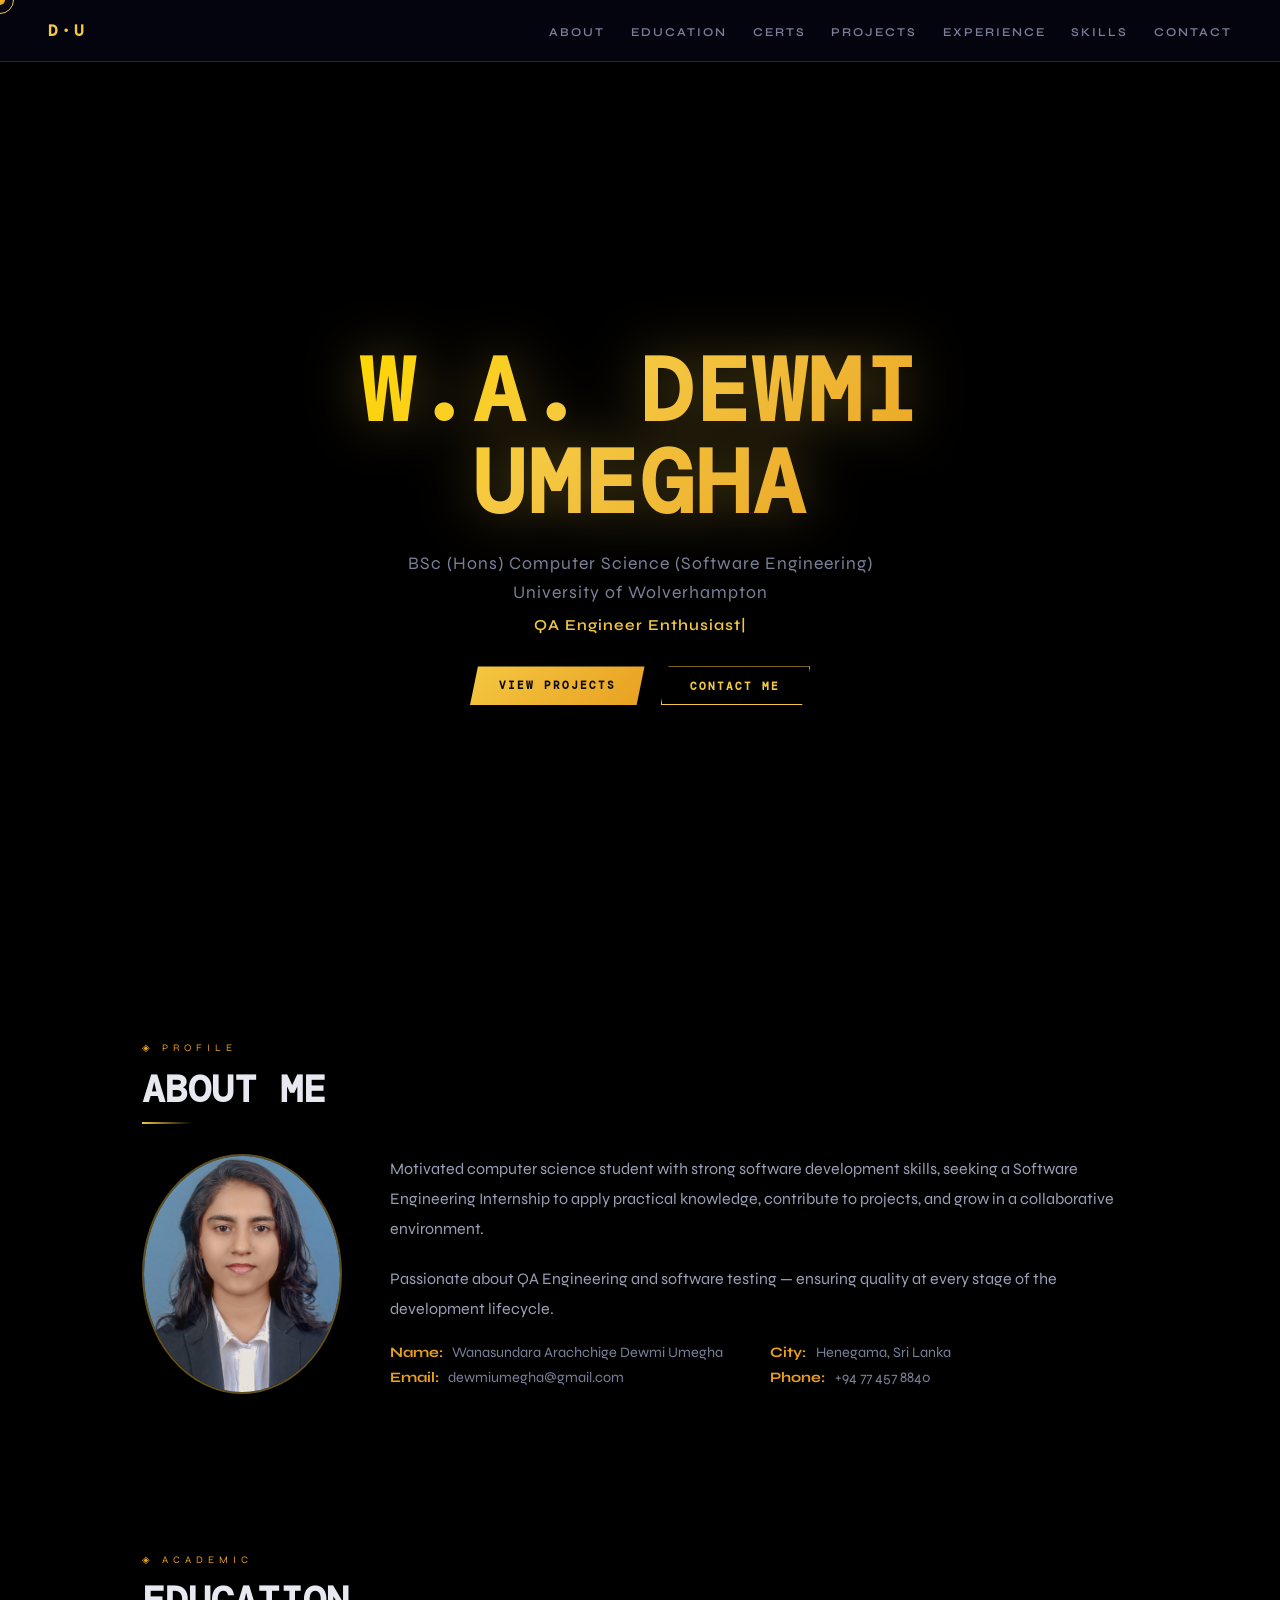
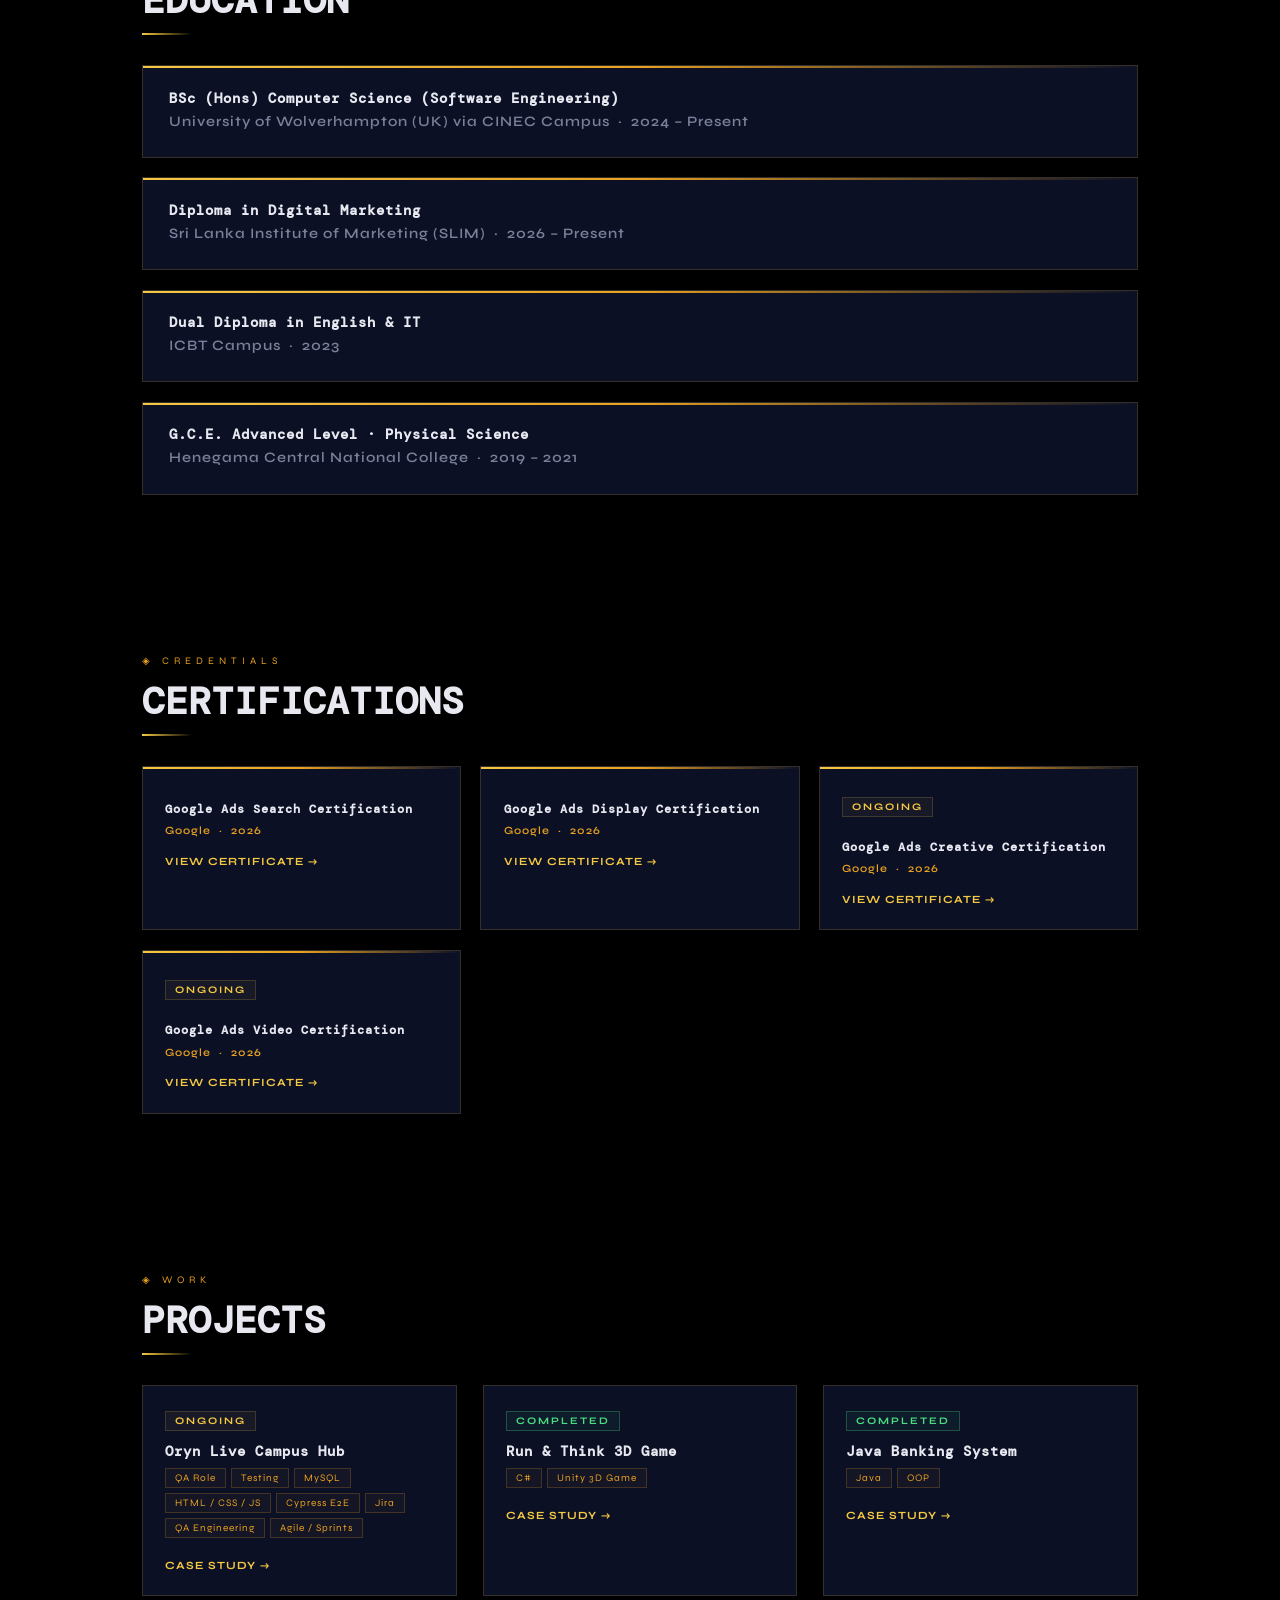
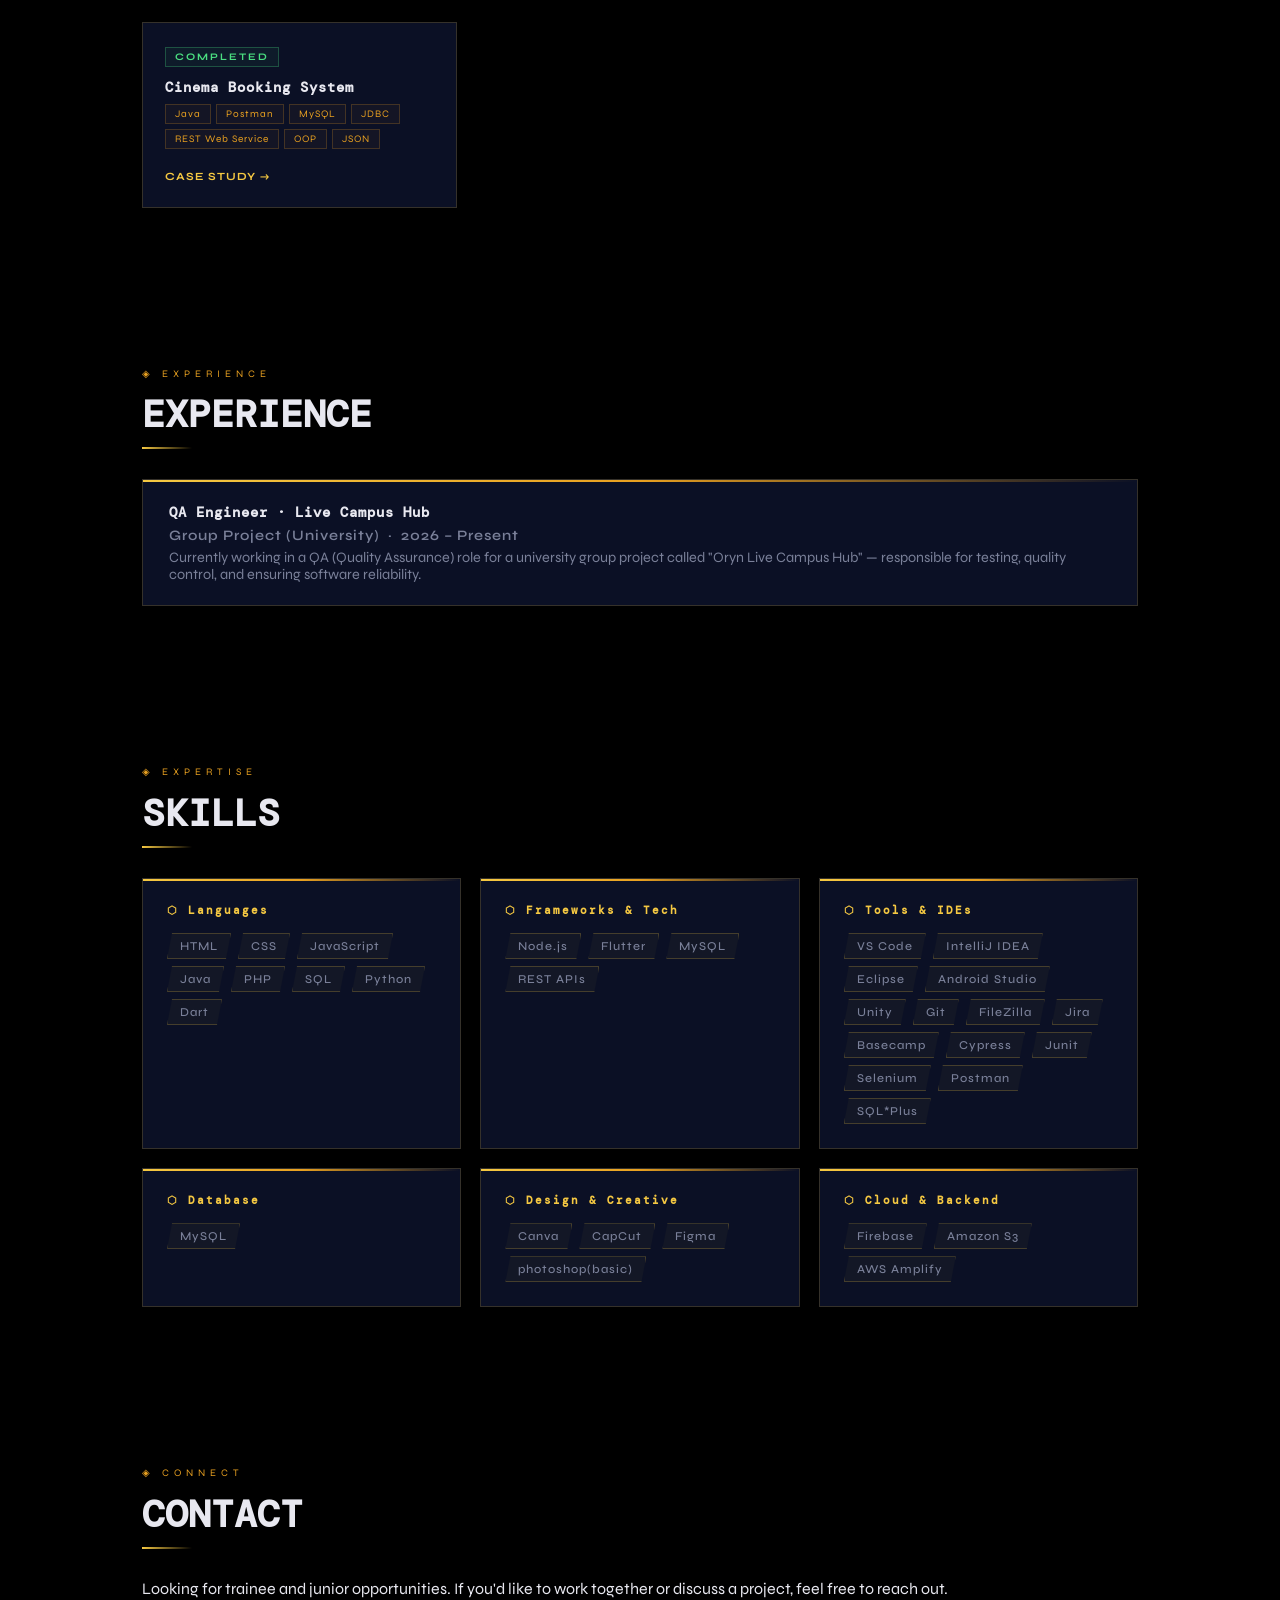
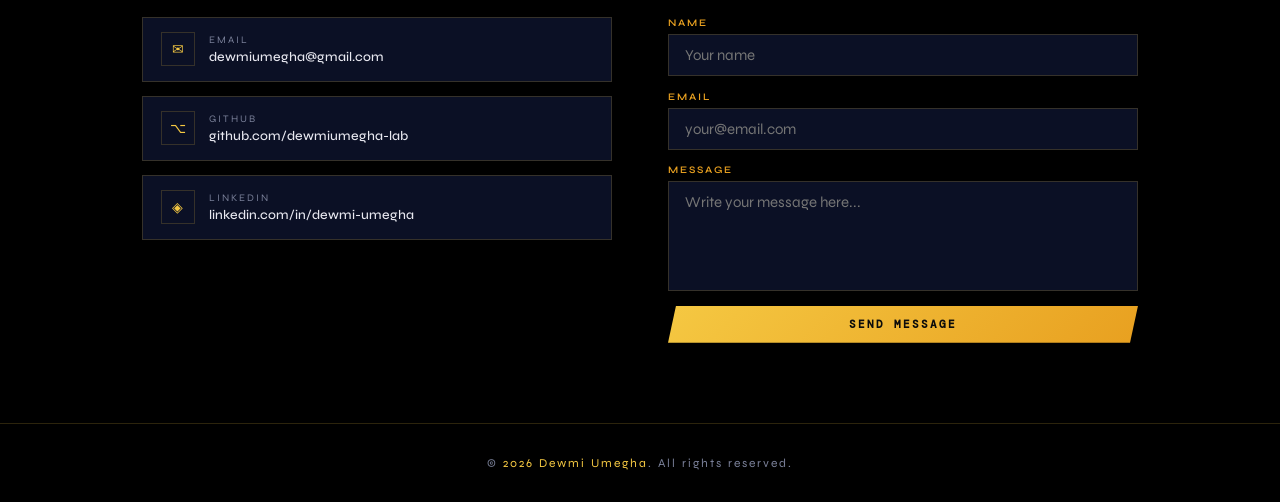
==== index.html @ 47714821 "Add files via upload" ====
<!DOCTYPE html>
<html lang="en">
<head>
  <link rel="icon" type="image/png" href="assets/favicon.ico">
  <meta charset="UTF-8">
  <meta name="viewport" content="width=device-width, initial-scale=1.0">
  <title>Dewmi Umegha | Portfolio</title>
  <meta name="description" content="Portfolio of W.A.Dewmi Umegha – Software Engineering Student & QA Enthusiast.">
  <link rel="preconnect" href="https://fonts.googleapis.com">
  <link rel="preconnect" href="https://fonts.gstatic.com" crossorigin>
  <link href="https://fonts.googleapis.com/css2?family=DM+Mono:ital,wght@0,300;0,400;0,500;1,300&family=Syne:wght@400;600;700;800&display=swap" rel="stylesheet">
  <style>
    *{margin:0;padding:0;box-sizing:border-box;}
    :root{
      --gold:#f5c842;--gold2:#e8a020;--gold3:#ffd700;
      --deep:#04050f;--space:#080c1a;--card:#0b1025;
      --border:rgba(245,200,66,0.18);--glow:rgba(245,200,66,0.35);
      --text:#e8e8f0;--muted:#7a8099;
    }
    html{scroll-behavior:smooth;}
    body{background:#000;color:var(--text);font-family:'Syne',sans-serif;font-size:16px;overflow-x:hidden;cursor:none;}

    /* CURSOR */
    #cursor{position:fixed;width:10px;height:10px;background:linear-gradient(135deg,var(--gold),var(--gold2));border-radius:50%;pointer-events:none;z-index:9999;transform:translate(-50%,-50%);box-shadow:0 0 12px rgba(200,200,198,0.25);transition:width .2s,height .2s;}
    #cursor-trail{position:fixed;width:28px;height:28px;border:1px solid var(--gold);border-radius:50%;pointer-events:none;z-index:9998;transform:translate(-50%,-50%);transition:left .15s ease,top .15s ease;}
    a:hover~#cursor,button:hover~#cursor{width:20px;height:20px;}

    /* STARS */
    #stars{display:none;}

    /* GRID BG */
    .grid-bg{display:none;}

    /* SCANLINES */
    .scanline{display:none;}

    /* NAV */
    nav{position:sticky;top:0;z-index:100;display:flex;align-items:center;justify-content:space-between;padding:0 3rem;height:62px;background:rgba(4,5,15,0.9);backdrop-filter:blur(16px);border-bottom:1px solid var(--border);}
    .nav-logo{font-family:'DM Mono',monospace;font-size:16px;font-weight:900;color:var(--gold);letter-spacing:3px;text-decoration:none;;}
    .nav-links{display:flex;gap:1.6rem;list-style:none;}
    .nav-links a{font-size:12px;letter-spacing:2px;text-transform:uppercase;color:var(--muted);text-decoration:none;transition:color .2s;font-weight:600;position:relative;}
    .nav-links a::after{content:'';position:absolute;bottom:-4px;left:0;width:100%;height:1px;background:linear-gradient(135deg,var(--gold),var(--gold2));transform:scaleX(0);transform-origin:left;transition:transform .25s;}
    .nav-links a:hover,.nav-links a.active{color:var(--gold);}
    .nav-links a:hover::after,.nav-links a.active::after{transform:scaleX(1);}
    .menu-toggle{display:none;background:transparent;border:1px solid var(--border);color:var(--muted);padding:.4rem .7rem;font-family:'Syne',sans-serif;font-size:13px;letter-spacing:1px;cursor:none;}

    /* SECTIONS */
    section{position:relative;z-index:1;}
    .section-inner{max-width:1060px;margin:0 auto;padding:5rem 2rem;}
    .section-tag{font-size:10px;letter-spacing:5px;text-transform:uppercase;color:var(--gold2);margin-bottom:.6rem;display:block;}
    .section-title{font-family:'DM Mono',monospace;font-size:clamp(1.6rem,3.5vw,2.4rem);font-weight:700;color:var(--text);margin-bottom:2.5rem;position:relative;display:inline-block;}
    .section-title::after{content:'';position:absolute;bottom:-10px;left:0;width:50px;height:2px;background:linear-gradient(90deg,var(--gold),transparent);}

    /* HERO */
    #hero{min-height:100vh;display:flex;align-items:center;justify-content:center;flex-direction:column;text-align:center;padding:90px 2rem 4rem;}
    .hero-icons{position:absolute;inset:0;overflow:hidden;pointer-events:none;}
    .hicon{position:absolute;display:flex;align-items:center;justify-content:center;border-radius:50%;font-size:1.5rem;animation:iconFloat linear infinite;opacity:0;border:1px solid rgba(245,200,66,0.25);background:rgba(245,200,66,0.06);box-shadow:0 0 18px rgba(245,200,66,0.1);backdrop-filter:blur(2px);}
    .hicon span{display:block;line-height:1;}
    @keyframes iconFloat{0%{opacity:0;transform:translateY(0) scale(1);}10%{opacity:1;}85%{opacity:1;}100%{opacity:0;transform:translateY(-100vh) scale(0.8);}}
    .hero-eyebrow{font-size:11px;letter-spacing:6px;text-transform:uppercase;color:var(--gold2);margin-bottom:1.2rem;opacity:0;animation:fadeUp .8s .3s forwards;}
    .hero-name{font-family:'DM Mono',monospace;font-size:clamp(2.4rem,7vw,5.5rem);font-weight:900;line-height:1.05;letter-spacing:3px;background:linear-gradient(135deg,var(--gold3) 0%,var(--gold) 40%,var(--gold2) 100%);-webkit-background-clip:text;-webkit-text-fill-color:transparent;background-clip:text;filter:drop-shadow(0 0 28px rgba(245,200,66,0.35));opacity:0;animation:fadeUp .8s .5s forwards;}
    .hero-sub{font-size:clamp(.9rem,2vw,1.1rem);color:var(--muted);letter-spacing:1px;margin:1.2rem 0 .5rem;font-weight:400;line-height:1.7;max-width:560px;opacity:0;animation:fadeUp .8s .7s forwards;}
    .hero-interest{font-size:.95rem;color:var(--gold);letter-spacing:1px;font-weight:600;opacity:0;animation:fadeUp .8s .85s forwards;margin-bottom:2rem;}
    .hero-btns{display:flex;gap:1rem;justify-content:center;flex-wrap:wrap;opacity:0;animation:fadeUp .8s 1s forwards;}
    @keyframes fadeUp{from{opacity:0;transform:translateY(28px);}to{opacity:1;transform:translateY(0);}}

    /* BUTTONS */
    .btn-gold{padding:.72rem 1.8rem;background:linear-gradient(135deg,var(--gold),var(--gold2));color:#0c0c0b;font-family:'DM Mono',monospace;font-size:11px;font-weight:700;letter-spacing:2px;text-transform:uppercase;text-decoration:none;border:none;cursor:none;clip-path:polygon(8px 0%,100% 0%,calc(100% - 8px) 100%,0% 100%);transition:filter .2s,transform .2s;display:inline-block;}
    .btn-gold:hover{filter:brightness(1.2);transform:translateY(-2px);}
    .btn-outline{padding:.72rem 1.8rem;background:transparent;color:var(--gold);font-family:'DM Mono',monospace;font-size:11px;font-weight:700;letter-spacing:2px;text-transform:uppercase;text-decoration:none;border:1px solid var(--gold);cursor:none;clip-path:polygon(8px 0%,100% 0%,calc(100% - 8px) 100%,0% 100%);transition:background .2s,transform .2s;display:inline-block;}
    .btn-outline:hover{background:rgba(245,200,66,0.08);transform:translateY(-2px);}

    /* ABOUT */
    #about{background:#000;}
    .about-grid{display:grid;grid-template-columns:200px 1fr;gap:3rem;align-items:start;}
    .about-photo-wrap{width:200px;height:240px;border-radius:50% / 50%;overflow:hidden;border:2px solid rgba(245,200,66,0.4);position:relative;}
    .about-photo-wrap::before{content:'';position:absolute;inset:0;background:linear-gradient(135deg,rgba(245,200,66,0.1),transparent);z-index:1;}
    .about-photo{width:100%;height:100%;object-fit:cover;filter:sepia(10%) brightness(0.9);}
    .about-text p{font-size:1rem;color:#9aa0b8;line-height:1.9;margin-bottom:1.2rem;}
    .about-details{display:grid;grid-template-columns:1fr 1fr;gap:.5rem .8rem;margin-top:1rem;}
    .about-detail-item{font-size:.9rem;color:var(--muted);}
    .about-detail-item strong{color:var(--gold2);margin-right:.4rem;}

    /* EDUCATION */
    #education{background:#000;}
    .timeline{display:flex;flex-direction:column;gap:1.2rem;}
    .tl-card{background:var(--card);border:1px solid var(--border);padding:1.4rem 1.6rem;position:relative;overflow:hidden;transition:border-color .3s,transform .3s;}
    .tl-card::before{content:'';position:absolute;top:0;left:0;right:0;height:2px;background:linear-gradient(90deg,var(--gold),var(--gold2),transparent);}
    .tl-card:hover{border-color:rgba(245,200,66,0.4);transform:translateX(6px);}
    .tl-card h3{font-family:'DM Mono',monospace;font-size:14px;font-weight:700;color:var(--text);letter-spacing:1px;margin-bottom:.4rem;}
    .tl-meta{font-size:12px;letter-spacing:1px;color:var(--gold2);font-weight:600;margin-bottom:.3rem;}
    .tl-card p{font-size:.9rem;color:var(--muted);}

    /* CERTIFICATIONS */
    #certifications{background:#000;}
    .certs-grid{display:grid;grid-template-columns:repeat(auto-fit,minmax(260px,1fr));gap:1.2rem;}
    .cert-card{background:var(--card);border:1px solid var(--border);padding:1.4rem;position:relative;overflow:hidden;transition:border-color .3s,transform .3s;}
    .cert-card::before{content:'';position:absolute;top:0;left:0;right:0;height:2px;background:linear-gradient(90deg,var(--gold),var(--gold2),transparent);}
    .cert-card:hover{border-color:rgba(245,200,66,0.4);transform:translateY(-4px);}
    .cert-badge{font-size:22px;margin-bottom:.7rem;}
    .cert-card h3{font-family:'DM Mono',monospace;font-size:12px;font-weight:700;color:var(--text);letter-spacing:1px;margin-bottom:.4rem;line-height:1.4;}
    .cert-meta{font-size:11px;letter-spacing:1px;color:var(--gold2);font-weight:600;margin-bottom:.8rem;}
    .cert-link{font-size:11px;letter-spacing:1px;text-transform:uppercase;color:var(--gold);text-decoration:none;font-weight:700;transition:color .2s;}
    .cert-link:hover{color:var(--gold3);}
    .cert-link::after{content:' →';}

    /* EXPERIENCE */
    #experience{background:#000;}

    /* SKILLS */
    #skills{background:#000;}
    .skills-grid{display:grid;grid-template-columns:repeat(auto-fit,minmax(280px,1fr));gap:1.2rem;}
    .skill-cat{background:var(--card);border:1px solid var(--border);padding:1.5rem;position:relative;overflow:hidden;transition:border-color .3s,transform .3s;}
    .skill-cat::before{content:'';position:absolute;top:0;left:0;right:0;height:2px;background:linear-gradient(90deg,var(--gold),var(--gold2),transparent);}
    .skill-cat:hover{border-color:rgba(245,200,66,0.4);transform:translateY(-4px);}
    .skill-cat-title{font-family:'DM Mono',monospace;font-size:11px;font-weight:700;color:var(--gold);letter-spacing:2px;margin-bottom:1rem;}
    .skill-tags{display:flex;flex-wrap:wrap;gap:7px;}
    .skill-tag{padding:5px 12px;font-size:12px;letter-spacing:1px;font-weight:500;border:1px solid rgba(245,200,66,0.22);color:var(--muted);background:rgba(245,200,66,0.03);transition:all .2s;clip-path:polygon(5px 0%,100% 0%,calc(100% - 5px) 100%,0% 100%);}
    .skill-tag:hover{color:var(--gold);border-color:rgba(245,200,66,0.55);background:rgba(245,200,66,0.07);}

    /* PROJECTS */
    #projects{background:#000;}
    .projects-grid{display:grid;grid-template-columns:repeat(auto-fit,minmax(300px,1fr));gap:1.6rem;}
    .proj-card{background:var(--card);border:1px solid var(--border);overflow:hidden;position:relative;transition:transform .3s,border-color .3s,box-shadow .3s;transform-style:preserve-3d;}
    .proj-card:hover{transform:translateY(-8px) rotateX(1.5deg);border-color:rgba(200,200,198,0.35);box-shadow:0 20px 50px rgba(245,200,66,0.09);}
    .proj-body{padding:1.4rem;}
    .proj-status{font-size:10px;letter-spacing:2px;text-transform:uppercase;padding:3px 9px;margin-bottom:.7rem;display:inline-block;font-weight:700;}
    .status-done{color:#4ade80;border:1px solid rgba(74,222,128,0.28);background:rgba(74,222,128,0.05);}
    .status-wip{color:var(--gold);border:1px solid var(--border);background:rgba(245,200,66,0.05);}
    .proj-title{font-family:'DM Mono',monospace;font-size:14px;font-weight:700;color:var(--text);margin-bottom:.5rem;letter-spacing:1px;}
    .proj-tech{display:flex;flex-wrap:wrap;gap:5px;margin-bottom:1rem;}
    .tech-pill{font-size:10px;padding:3px 9px;color:var(--gold2);border:1px solid rgba(232,160,32,0.22);background:rgba(232,160,32,0.04);letter-spacing:1px;}
    .proj-link{font-size:11px;letter-spacing:1px;text-transform:uppercase;color:var(--gold);text-decoration:none;font-weight:700;transition:color .2s;display:inline-flex;align-items:center;gap:4px;}
    .proj-link:hover{color:var(--gold3);}
    .proj-link::after{content:'→';transition:transform .2s;}
    .proj-link:hover::after{transform:translateX(4px);}

    /* CONTACT */
    #contact{background:#000;}
    .contact-grid{display:grid;grid-template-columns:1fr 1fr;gap:3.5rem;align-items:start;}
    .contact-text p{font-size:1rem;color:#9aa0b8;line-height:1.9;margin-bottom:1.5rem;}
    .contact-items{display:flex;flex-direction:column;gap:.9rem;}
    .contact-item{display:flex;align-items:center;gap:.9rem;padding:.9rem 1.1rem;background:var(--card);border:1px solid var(--border);text-decoration:none;transition:border-color .2s,transform .2s;}
    .contact-item:hover{border-color:rgba(245,200,66,0.4);transform:translateX(5px);}
    .c-icon{width:34px;height:34px;border:1px solid var(--border);display:flex;align-items:center;justify-content:center;font-size:14px;flex-shrink:0;color:var(--gold);}
    .c-label{font-size:10px;letter-spacing:2px;color:var(--muted);text-transform:uppercase;display:block;}
    .c-val{font-size:13px;color:var(--text);font-weight:500;}
    .contact-form{display:flex;flex-direction:column;gap:.9rem;}
    .form-group{display:flex;flex-direction:column;gap:5px;}
    .form-group label{font-size:10px;letter-spacing:2px;color:var(--gold2);text-transform:uppercase;font-weight:600;}
    .form-group input,.form-group textarea{background:var(--card);border:1px solid var(--border);color:var(--text);padding:.7rem 1rem;font-family:'Syne',sans-serif;font-size:15px;outline:none;transition:border-color .2s;resize:none;}
    .form-group input:focus,.form-group textarea:focus{border-color:rgba(200,200,198,0.4);}
    .form-group textarea{height:110px;}

    /* FOOTER */
    footer{text-align:center;padding:2rem;border-top:1px solid var(--border);font-size:12px;letter-spacing:2px;color:var(--muted);position:relative;z-index:1;}
    footer span{color:var(--gold);}

    /* REVEAL */
    .reveal{opacity:0;transform:translateY(36px);transition:opacity .7s,transform .7s;}
    .reveal.visible{opacity:1;transform:translateY(0);}

    /* TYPING CURSOR */
    #typed::after{content:'|';animation:blink .8s infinite;}
    @keyframes blink{0%,100%{opacity:1;}50%{opacity:0;}}

    @media(max-width:780px){
      nav{padding:0 1.2rem;}
      .menu-toggle{display:inline-block;}
      .nav-links{position:absolute;top:63px;right:4%;flex-direction:column;background:#000;border:1px solid var(--border);padding:.75rem;min-width:160px;display:none;}
      .nav-links.open{display:flex;}
      .about-grid{grid-template-columns:1fr;justify-items:center;}
      .contact-grid{grid-template-columns:1fr;}
      .hicon{display:none;}
    }
  </style>
</head>
<body>

<div id="cursor"></div>
<div id="cursor-trail"></div>
<canvas id="stars"></canvas>
<div class="grid-bg"></div>
<div class="scanline"></div>

<!-- NAV -->
<nav>
  <a class="nav-logo" href="#hero">D·U</a>
  <button class="menu-toggle" aria-label="Toggle menu" aria-expanded="false">Menu</button>
  <ul class="nav-links">
    <li><a href="#about">About</a></li>
    <li><a href="#education">Education</a></li>
    <li><a href="#certifications">Certs</a></li>
    <li><a href="#projects">Projects</a></li>
    <li><a href="#experience">Experience</a></li>
    <li><a href="#skills">Skills</a></li>
    
    <li><a href="#contact">Contact</a></li>
  </ul>
</nav>

<!-- HERO -->
<section id="hero">
  <div class="hero-icons" id="heroIcons"></div>
 
  <h1 class="hero-name">W.A. DEWMI<br>UMEGHA</h1>
  <p class="hero-sub">BSc (Hons) Computer Science (Software Engineering)<br>University of Wolverhampton </p>
  <p class="hero-interest" id="typed"></p>
  <div class="hero-btns">
    <a class="btn-gold" href="#projects">View Projects</a>
    <a class="btn-outline" href="#contact">Contact Me</a>
  </div>
</section>

<!-- ABOUT -->
<section id="about">
  <div class="section-inner">
    <span class="section-tag reveal">◈ profile</span>
    <h2 class="section-title reveal">ABOUT ME</h2>
    <div class="about-grid reveal">
      <div class="about-photo-wrap">
        <img class="about-photo" src="assets/dewmi.jpeg" alt="Dewmi Umegha">
      </div>
      <div class="about-text">
        <p>Motivated computer science student with strong software development skills, seeking a Software Engineering Internship to apply practical knowledge, contribute to projects, and grow in a collaborative environment.</p>
        <p>Passionate about QA Engineering and software testing — ensuring quality at every stage of the development lifecycle.</p>
        <div class="about-details">
          <div class="about-detail-item"><strong>Name:</strong> Wanasundara Arachchige Dewmi Umegha</div>
          <div class="about-detail-item"><strong>City:</strong> Henegama, Sri Lanka</div>
          <div class="about-detail-item"><strong>Email:</strong> dewmiumegha@gmail.com</div>
          <div class="about-detail-item"><strong>Phone:</strong> +94 77 457 8840</div>
        </div>
      </div>
    </div>
  </div>
</section>

<!-- EDUCATION -->
<section id="education">
  <div class="section-inner">
    <span class="section-tag reveal">◈ academic</span>
    <h2 class="section-title reveal">EDUCATION</h2>
    <div class="timeline">
      <div class="tl-card reveal">
        <h3>BSc (Hons) Computer Science (Software Engineering)</h3>
        <p class="tl-meta">University of Wolverhampton (UK) via CINEC Campus &nbsp;·&nbsp; 2024 – Present</p>
      </div>
      <div class="tl-card reveal">
        <h3>Diploma in Digital Marketing</h3>
        <p class="tl-meta">Sri Lanka Institute of Marketing (SLIM) &nbsp;·&nbsp; 2026 – Present</p>
      </div>
      <div class="tl-card reveal">
        <h3>Dual Diploma in English &amp; IT</h3>
        <p class="tl-meta">ICBT Campus &nbsp;·&nbsp; 2023</p>
      </div>
      <div class="tl-card reveal">
        <h3>G.C.E. Advanced Level · Physical Science</h3>
        <p class="tl-meta">Henegama Central National College &nbsp;·&nbsp; 2019 – 2021</p>
      </div>
    </div>
  </div>
</section>

<!-- CERTIFICATIONS -->
<section id="certifications">
  <div class="section-inner">
    <span class="section-tag reveal">◈ credentials</span>
    <h2 class="section-title reveal">CERTIFICATIONS</h2>
    <div class="certs-grid">
      <div class="cert-card reveal">
        <div class="cert-badge"></div>
        <h3>Google Ads Search Certification</h3>
        <p class="cert-meta">Google &nbsp;·&nbsp; 2026</p>
        <a class="cert-link" href="https://skillshop.credential.net/9dc2ffd4-1524-49e2-ab10-fae3f35a2852#acc.sB6IPTRr" target="_blank" rel="noreferrer">View Certificate</a>
      </div>
      <div class="cert-card reveal">
        <div class="cert-badge"></div>
        <h3>Google Ads Display Certification</h3>
        <p class="cert-meta">Google &nbsp;·&nbsp; 2026</p>
        <a class="cert-link" href="https://skillshop.credential.net/b81d23b8-70da-427e-9dd9-3c6eaebac599#acc.8Pb2wel4" target="_blank" rel="noreferrer">View Certificate</a>
      </div>
      <div class="cert-card reveal">
        <div class="cert-badge"><span class="proj-status status-wip">Ongoing</span></div>
        <h3>Google Ads Creative Certification</h3>
        <p class="cert-meta">Google &nbsp;·&nbsp; 2026</p>
        <a class="cert-link" href="https://skillshop.credential.net/b81d23b8-70da-427e-9dd9-3c6eaebac599#acc.8Pb2wel4" target="_blank" rel="noreferrer">View Certificate</a>
      </div>
      <div class="cert-card reveal">
        <div class="cert-badge"><span class="proj-status status-wip">Ongoing</span></div>
        <h3>Google Ads Video Certification</h3>
        <p class="cert-meta">Google &nbsp;·&nbsp; 2026</p>
        <a class="cert-link" href="https://skillshop.credential.net/b81d23b8-70da-427e-9dd9-3c6eaebac599#acc.8Pb2wel4" target="_blank" rel="noreferrer">View Certificate</a>
      </div>
    </div>
  </div>
</section>

<!-- PROJECTS -->
<section id="projects">
  <div class="section-inner">
    <span class="section-tag reveal">◈ work</span>
    <h2 class="section-title reveal">PROJECTS</h2>
    <div class="projects-grid">

      <div class="proj-card reveal">
        <div class="proj-body">
          <span class="proj-status status-wip">Ongoing</span>
          <h3 class="proj-title">Oryn Live Campus Hub</h3>
          <div class="proj-tech">
            <span class="tech-pill">QA Role</span>
            <span class="tech-pill">Testing</span>
            <span class="tech-pill">MySQL</span>       
            <span class="tech-pill">HTML / CSS / JS</span>        
            <span class="tech-pill">Cypress E2E</span>        
            <span class="tech-pill">Jira</span>        
            <span class="tech-pill">QA Engineering</span>        
            <span class="tech-pill">Agile / Sprints</span></div>
          <a href="Oryn.html" class="proj-link">Case Study</a>
        </div>
      </div>

      <div class="proj-card reveal">
        <div class="proj-body">
          <span class="proj-status status-done">Completed</span>
          <h3 class="proj-title">Run &amp; Think 3D Game</h3>
          <div class="proj-tech">
            <span class="tech-pill">C#</span>           
            <span class="tech-pill">Unity 3D Game</span>                       
          </div>
          <a href="project-run-and-think.html" class="proj-link">Case Study</a>
        </div>
      </div>

      <div class="proj-card reveal">
        <div class="proj-body">
          <span class="proj-status status-done">Completed</span>
          <h3 class="proj-title">Java Banking System</h3>
          <div class="proj-tech"><span class="tech-pill">Java</span><span class="tech-pill">OOP</span></div>
          <a href="bankingsystem.html" class="proj-link">Case Study</a>
        </div>
      </div>

      <div class="proj-card reveal">
        <div class="proj-body">
          <span class="proj-status status-done">Completed</span>
          <h3 class="proj-title">Cinema Booking System</h3>
          <div class="proj-tech">
            <span class="tech-pill">Java</span>
            <span class="tech-pill">Postman</span>
            
        <span class="tech-pill">MySQL</span>
        <span class="tech-pill">JDBC</span>
        <span class="tech-pill">REST Web Service</span>
        <span class="tech-pill">OOP</span>
        <span class="tech-pill">JSON</span>
        
          </div>
          <a href="cinema.html" class="proj-link">Case Study</a>
        </div>
      </div>

     

      

      

    </div>
  </div>
</section>

<!-- EXPERIENCE -->
<section id="experience">
  <div class="section-inner">
    <span class="section-tag reveal">◈ experience</span>
    <h2 class="section-title reveal">EXPERIENCE</h2>
    <div class="timeline">
      <div class="tl-card reveal">
        <h3>QA Engineer · Live Campus Hub</h3>
        <p class="tl-meta">Group Project (University) &nbsp;·&nbsp; 2026 – Present</p>
        <p>Currently working in a QA (Quality Assurance) role for a university group project called "Oryn Live Campus Hub" — responsible for testing, quality control, and ensuring software reliability.</p>
      </div>
    </div>
  </div>
</section>

<!-- SKILLS -->
<section id="skills">
  <div class="section-inner">
    <span class="section-tag reveal">◈ expertise</span>
    <h2 class="section-title reveal">SKILLS</h2>
    <div class="skills-grid">
      <div class="skill-cat reveal">
        <p class="skill-cat-title">⬡ Languages</p>
        <div class="skill-tags">
          <span class="skill-tag">HTML</span><span class="skill-tag">CSS</span><span class="skill-tag">JavaScript</span><span class="skill-tag">Java</span><span class="skill-tag">PHP</span><span class="skill-tag">SQL</span><span class="skill-tag">Python</span><span class="skill-tag">Dart</span>
        </div>
      </div>
      <div class="skill-cat reveal">
        <p class="skill-cat-title">⬡ Frameworks &amp; Tech</p>
        <div class="skill-tags">
          <span class="skill-tag">Node.js</span><span class="skill-tag">Flutter</span><span class="skill-tag">MySQL</span><span class="skill-tag">REST APIs</span>
        </div>
      </div>
      <div class="skill-cat reveal">
        <p class="skill-cat-title">⬡ Tools &amp; IDEs</p>
        <div class="skill-tags">
          <span class="skill-tag">VS Code</span><span class="skill-tag">IntelliJ IDEA</span><span class="skill-tag">Eclipse</span><span class="skill-tag">Android Studio</span><span class="skill-tag">Unity</span><span class="skill-tag">Git</span><span class="skill-tag">FileZilla</span><span class="skill-tag">Jira</span><span class="skill-tag">Basecamp</span><span class="skill-tag">Cypress</span><span class="skill-tag">Junit</span><span class="skill-tag">Selenium</span><span class="skill-tag">Postman</span><span class="skill-tag">SQL*Plus</span>
        </div>
      </div>
      <div class="skill-cat reveal">
        <p class="skill-cat-title">⬡ Database</p>
        <div class="skill-tags">
          <span class="skill-tag">MySQL</span>
        </div>
      </div>
      <div class="skill-cat reveal">
        <p class="skill-cat-title">⬡ Design &amp; Creative</p>
        <div class="skill-tags">
          <span class="skill-tag">Canva</span><span class="skill-tag">CapCut</span><span class="skill-tag">Figma</span><span class="skill-tag">photoshop(basic)</span>
        </div>
      </div>
      <div class="skill-cat reveal">
        <p class="skill-cat-title">⬡ Cloud &amp; Backend</p>
        <div class="skill-tags">
          <span class="skill-tag">Firebase</span><span class="skill-tag">Amazon S3</span><span class="skill-tag">AWS Amplify</span>
        </div>
      </div>
    </div>
  </div>
</section>



<!-- CONTACT -->
<section id="contact">
  <div class="section-inner">
    <span class="section-tag reveal">◈ connect</span>
    <h2 class="section-title reveal">CONTACT</h2>
     <p>Looking for trainee and junior opportunities. If you'd like to work together or discuss a project, feel free to reach out.</p><br>
    <div class="contact-grid">
      <div class="reveal">
        
        <div class="contact-items">
          <a class="contact-item" href="mailto:dewmiumegha@gmail.com">
            <div class="c-icon">✉</div>
            <div><span class="c-label">Email</span><span class="c-val">dewmiumegha@gmail.com</span></div>
          </a>
          <a class="contact-item" href="https://github.com/dewmiumegha-lab" target="_blank" rel="noreferrer">
            <div class="c-icon">⌥</div>
            <div><span class="c-label">GitHub</span><span class="c-val">github.com/dewmiumegha-lab</span></div>
          </a>
          <a class="contact-item" href="https://www.linkedin.com/in/dewmi-umegha-9b260237a/" target="_blank" rel="noreferrer">
            <div class="c-icon">◈</div>
            <div><span class="c-label">LinkedIn</span><span class="c-val">linkedin.com/in/dewmi-umegha</span></div>
          </a>
        </div>
      </div>
      <div class="reveal">
        <form class="contact-form" action="https://formspree.io/f/xlgovpbl" method="POST">
          <div class="form-group">
            <label>Name</label>
            <input type="text" name="name" placeholder="Your name" required>
          </div>
          <div class="form-group">
            <label>Email</label>
            <input type="email" name="email" placeholder="your@email.com" required>
          </div>
          <div class="form-group">
            <label>Message</label>
            <textarea name="message" placeholder="Write your message here..." required></textarea>
          </div>
          <button class="btn-gold" type="submit">Send Message</button>
        </form>
      </div>
    </div>
  </div>
</section>

<footer>
  <p>&copy; <span id="year"></span> <span>Dewmi Umegha</span>. All rights reserved.</p>
</footer>

<script>
// STARS (gold-tinted)
const canvas=document.getElementById('stars'),ctx=canvas.getContext('2d');
let stars=[];
function resize(){canvas.width=innerWidth;canvas.height=innerHeight;}
function initStars(){stars=[];for(let i=0;i<200;i++)stars.push({x:Math.random()*canvas.width,y:Math.random()*canvas.height,r:Math.random()*1.1+.2,a:Math.random(),s:Math.random()*.4+.1,g:Math.random()<.15});}
function drawStars(){ctx.clearRect(0,0,canvas.width,canvas.height);stars.forEach(s=>{ctx.beginPath();ctx.arc(s.x,s.y,s.r,0,Math.PI*2);ctx.fillStyle=s.g?`rgba(245,200,66,${s.a})`:`rgba(200,210,240,${s.a*.5})`;ctx.fill();s.a+=s.s*.008;if(s.a>1||s.a<0)s.s*=-1;});requestAnimationFrame(drawStars);}
resize();initStars();drawStars();
window.addEventListener('resize',()=>{resize();initStars();});

// TECH ICON BUBBLES
(function(){
  const icons=['Java','HTML','CSS','JS','Python','SQL','C#','PHP','Git','Flutter','Unity','Node.js','MySQL','Dart','React','Cypress','Figma','AWS','JUnit'];
  const container=document.getElementById('heroIcons');
  function spawnBubble(){
    const el=document.createElement('div');
    el.className='hicon';
    const sz=38+Math.random()*28;
    const fs=Math.min(sz*.34, 14);el.style.cssText=`width:${sz}px;height:${sz}px;left:${Math.random()*95}%;bottom:-80px;font-size:${fs}px;font-family:'DM Mono',monospace;font-weight:600;letter-spacing:-0.5px;white-space:nowrap;color:rgba(245,200,66,${0.55+Math.random()*.35});animation-duration:${9+Math.random()*10}s;animation-delay:${Math.random()*3}s;`;
    const span=document.createElement('span');
    span.textContent=icons[Math.floor(Math.random()*icons.length)];
    el.appendChild(span);
    container.appendChild(el);
    setTimeout(()=>el.remove(),(14000));
  }
  setInterval(spawnBubble,600);
  for(let i=0;i<12;i++) setTimeout(spawnBubble, i*300);
})();

// CURSOR
const cur=document.getElementById('cursor'),trail=document.getElementById('cursor-trail');
let mx=0,my=0,tx=0,ty=0;
document.addEventListener('mousemove',e=>{mx=e.clientX;my=e.clientY;cur.style.left=mx+'px';cur.style.top=my+'px';});
(function anim(){tx+=(mx-tx)*.12;ty+=(my-ty)*.12;trail.style.left=tx+'px';trail.style.top=ty+'px';requestAnimationFrame(anim);})();

// TYPING
const roles=['QA Engineer Enthusiast','Software Engineering Student'];
let ri=0,ci=0,del=false;
const typed=document.getElementById('typed');
function typeLoop(){
  const w=roles[ri];
  if(!del){typed.textContent=w.slice(0,ci+1);ci++;if(ci===w.length){del=true;setTimeout(typeLoop,1800);return;}}
  else{typed.textContent=w.slice(0,ci-1);ci--;if(ci===0){del=false;ri=(ri+1)%roles.length;}}
  setTimeout(typeLoop,del?55:85);
}typeLoop();

// YEAR
document.getElementById('year').textContent=new Date().getFullYear();

// REVEAL
const obs=new IntersectionObserver(entries=>entries.forEach(e=>{if(e.isIntersecting)e.target.classList.add('visible');}),{threshold:.1});
document.querySelectorAll('.reveal').forEach(el=>obs.observe(el));

// NAV ACTIVE
const secs=document.querySelectorAll('section[id]'),navAs=document.querySelectorAll('.nav-links a');
const secObs=new IntersectionObserver(entries=>entries.forEach(e=>{if(e.isIntersecting){const id=e.target.id;navAs.forEach(a=>a.classList.toggle('active',a.getAttribute('href')==='#'+id));}}),{rootMargin:'-35% 0px -55% 0px',threshold:.01});
secs.forEach(s=>secObs.observe(s));

// MOBILE MENU
const toggle=document.querySelector('.menu-toggle'),nav=document.querySelector('.nav-links');
if(toggle&&nav){toggle.addEventListener('click',()=>{const o=nav.classList.toggle('open');toggle.setAttribute('aria-expanded',String(o));});nav.querySelectorAll('a').forEach(a=>a.addEventListener('click',()=>{nav.classList.remove('open');toggle.setAttribute('aria-expanded','false');}));}

// 3D TILT on project cards
document.querySelectorAll('.proj-card').forEach(card=>{
  card.addEventListener('mousemove',e=>{
    const r=card.getBoundingClientRect();
    const x=(e.clientX-r.left)/r.width-.5,y=(e.clientY-r.top)/r.height-.5;
    card.style.transform=`perspective(600px) rotateY(${x*10}deg) rotateX(${-y*7}deg) translateY(-8px)`;
  });
  card.addEventListener('mouseleave',()=>card.style.transform='');
});
</script>
</body>
</html>
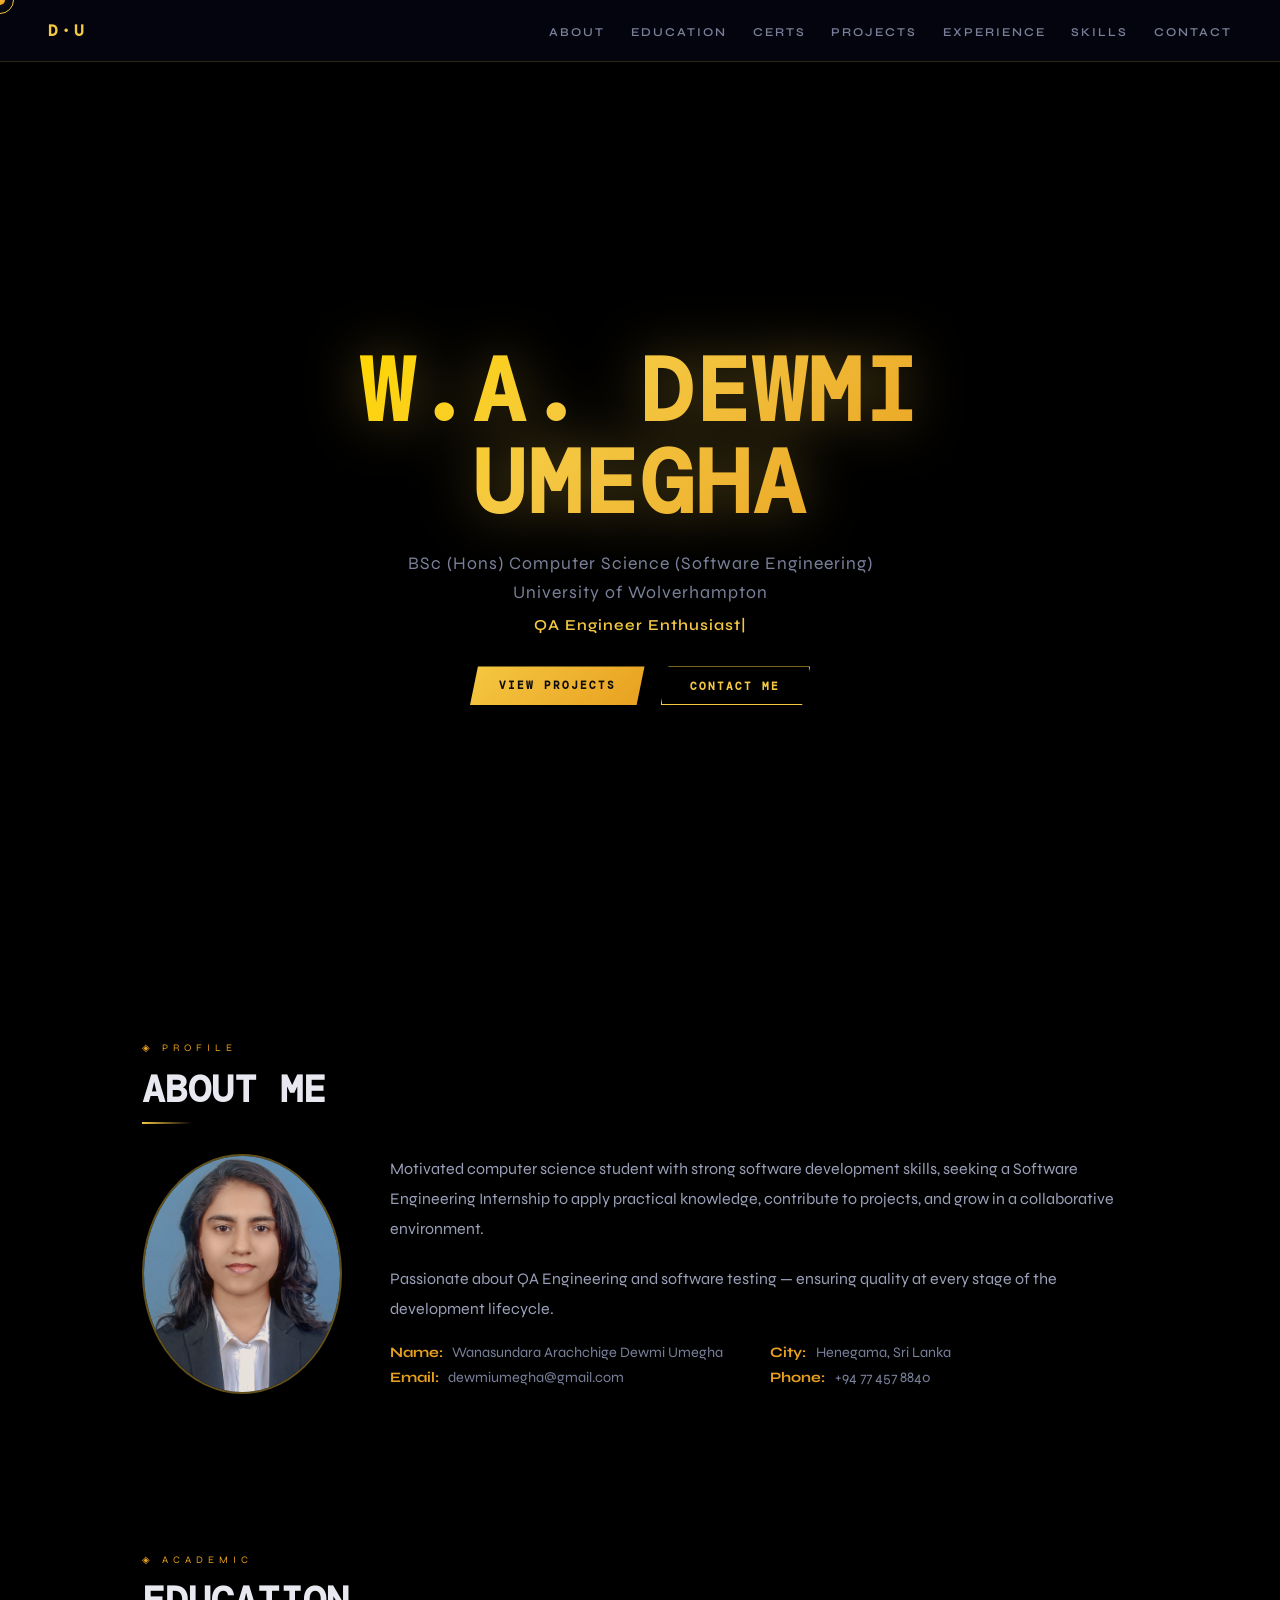
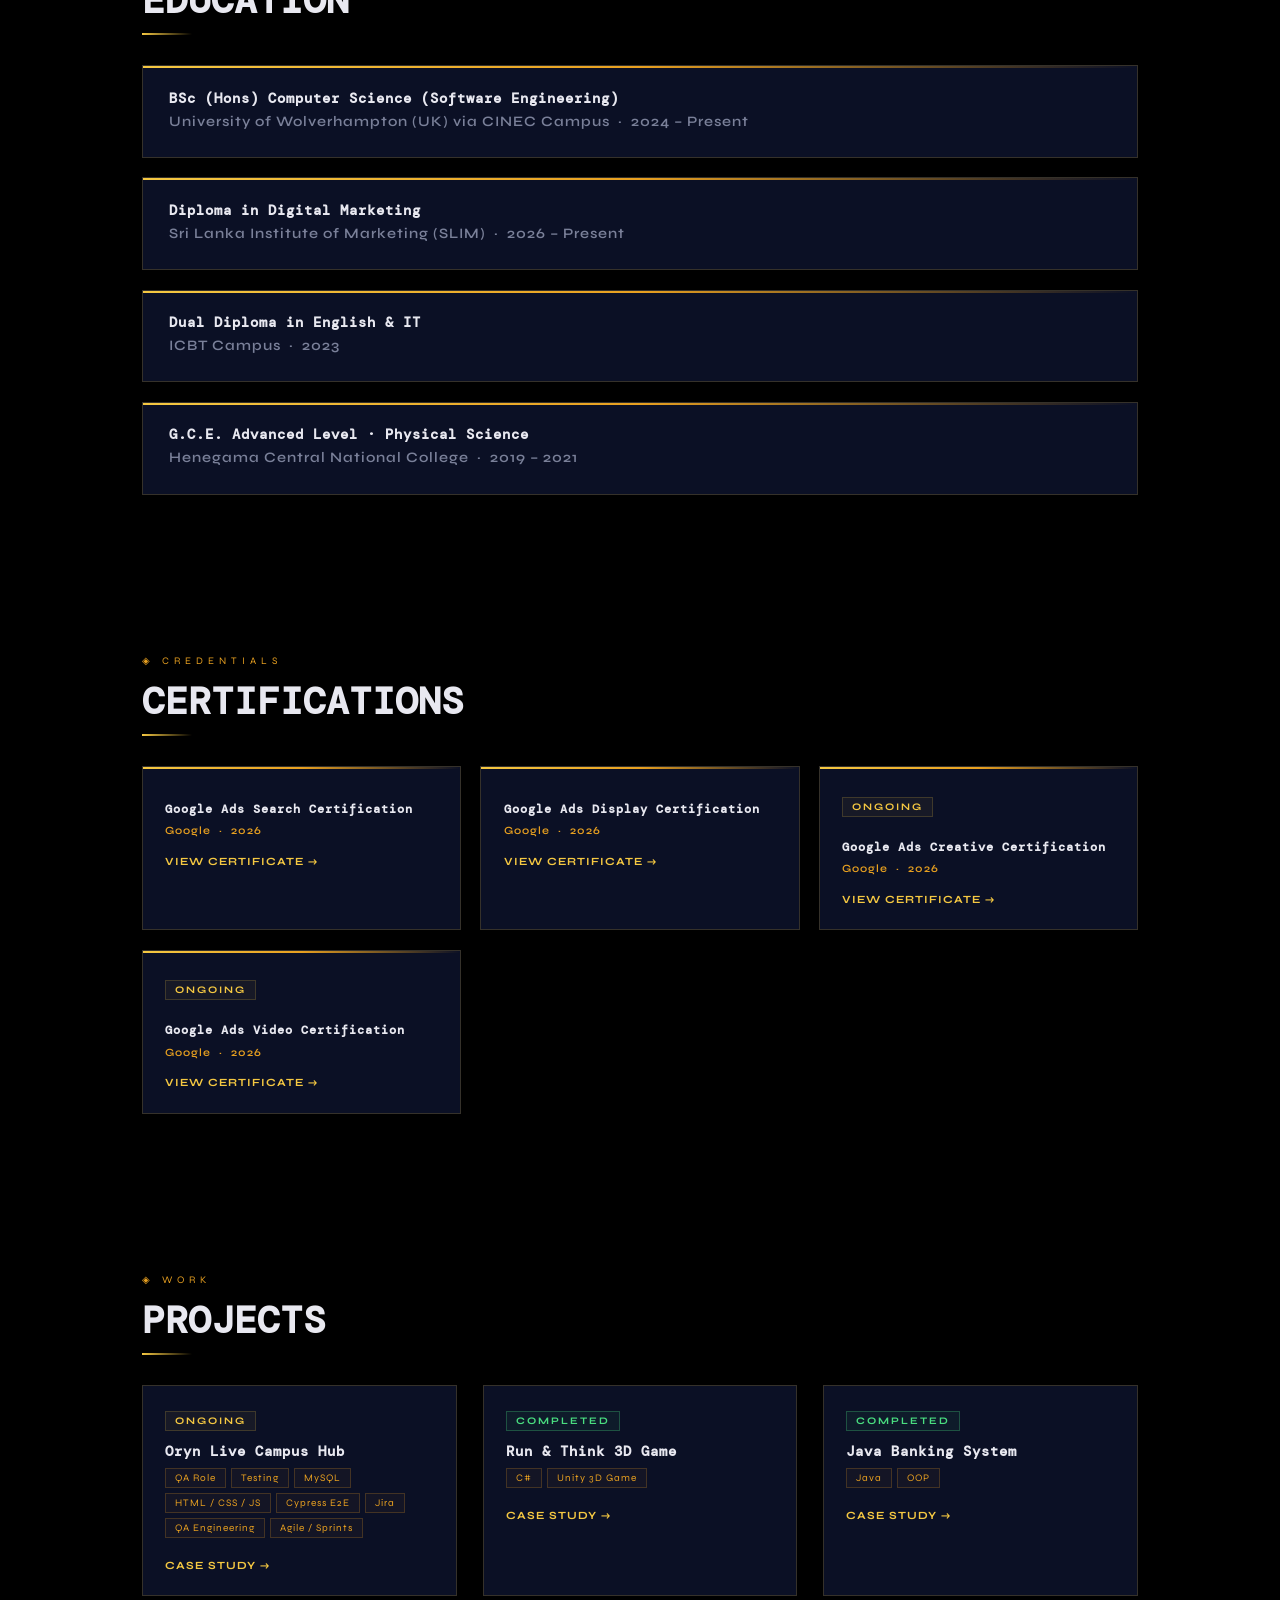
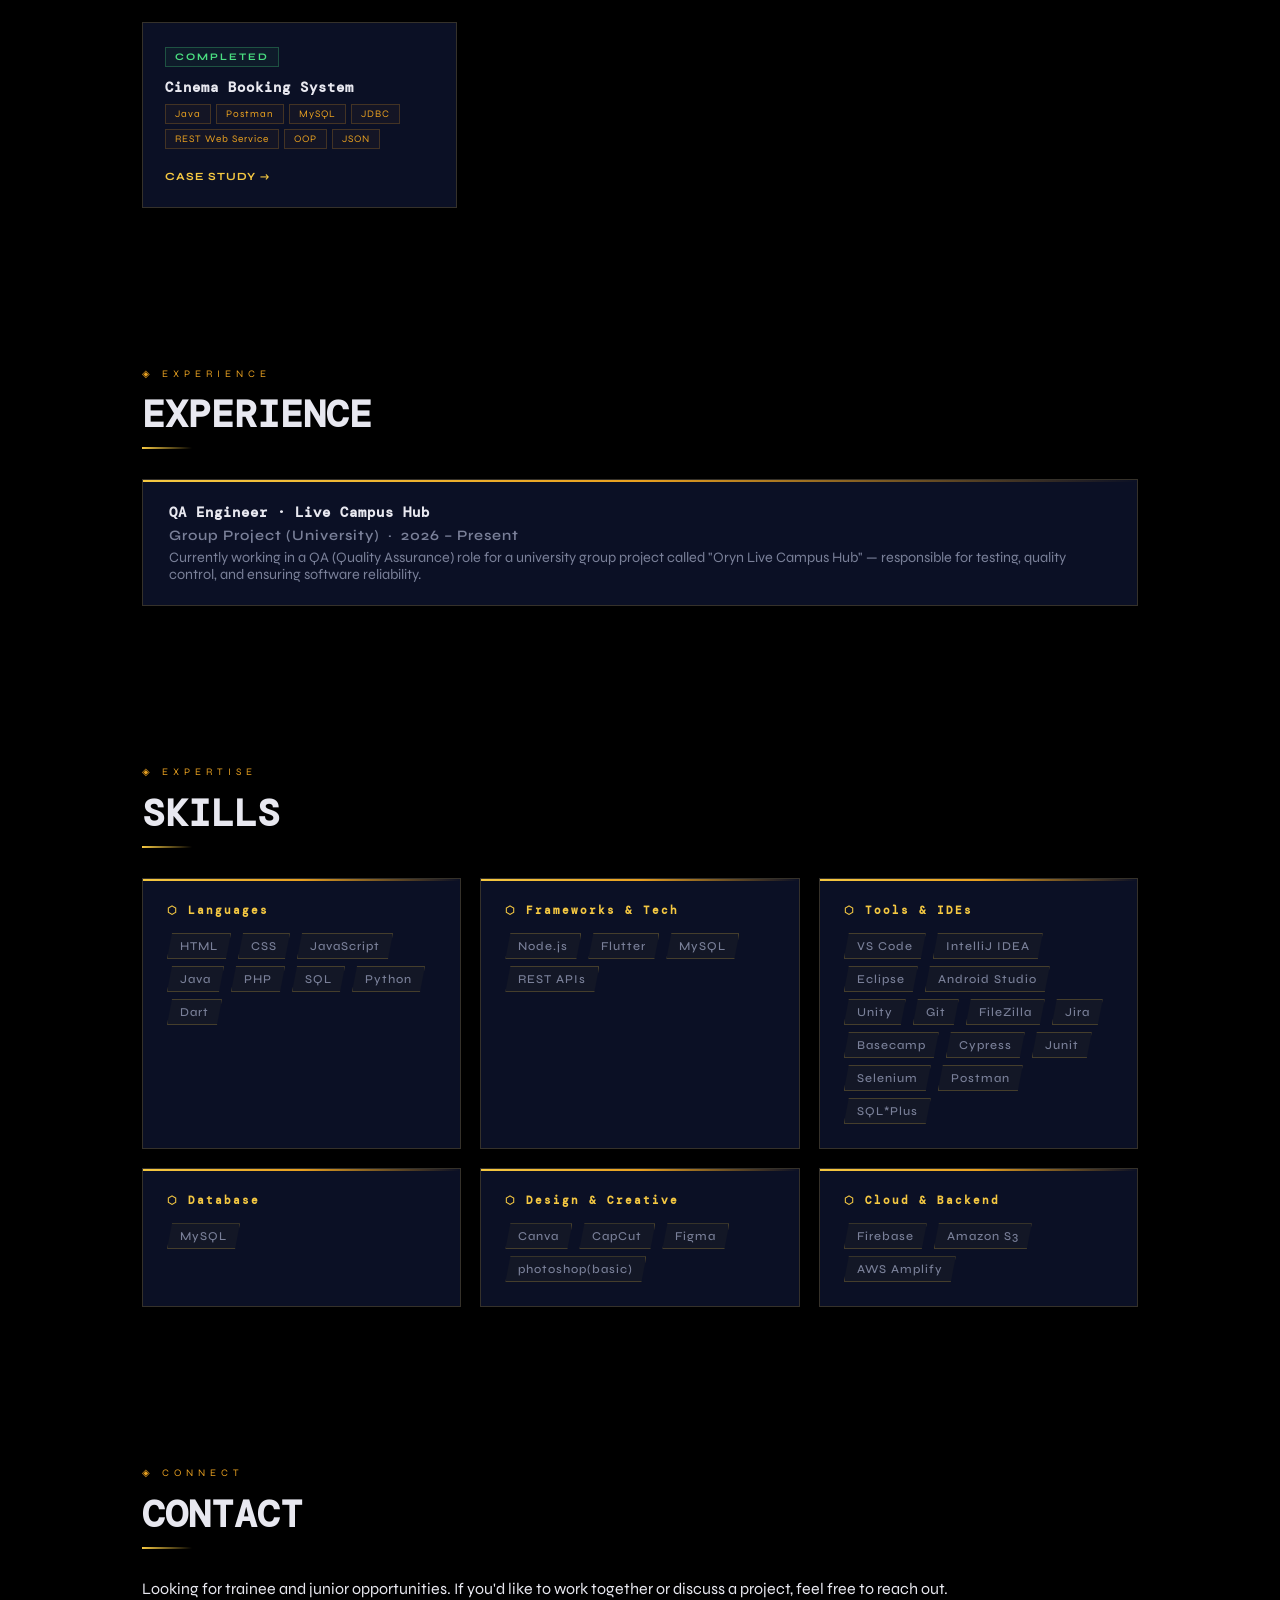
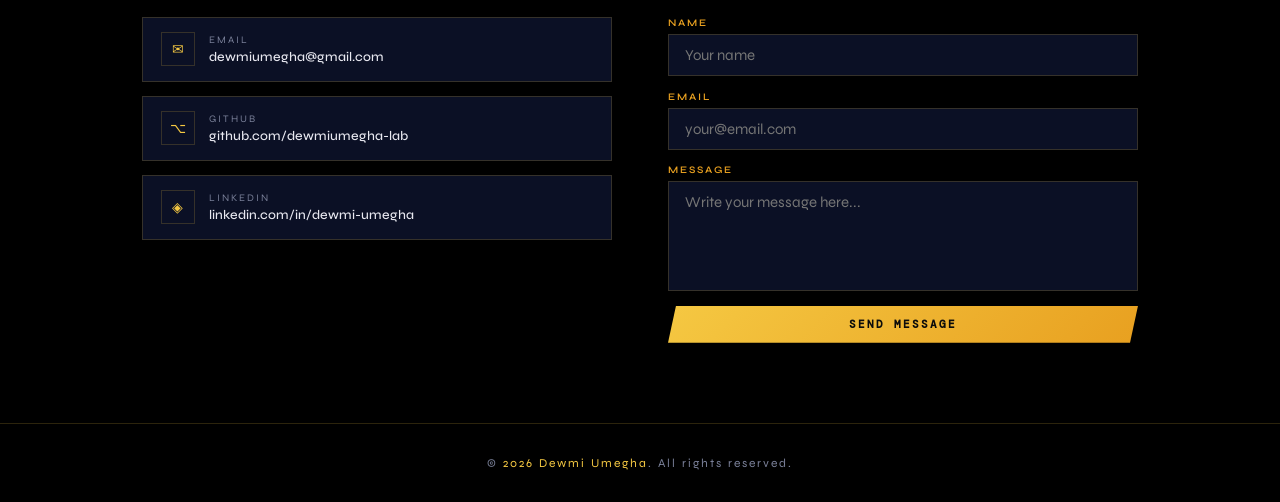
==== commit 0441c474: "Update index.html" ====
--- a/index.html
+++ b/index.html
@@ -52,7 +52,7 @@
     .section-title::after{content:'';position:absolute;bottom:-10px;left:0;width:50px;height:2px;background:linear-gradient(90deg,var(--gold),transparent);}
 
     /* HERO */
-    #hero{min-height:100vh;display:flex;align-items:center;justify-content:center;flex-direction:column;text-align:center;padding:90px 2rem 4rem;}
+    #hero{min-height:100vh;display:flex;align-items:center;justify-content:center;flex-direction:column;text-align:center;padding:90px 2rem 4rem;position:relative;overflow:hidden;}
     .hero-icons{position:absolute;inset:0;overflow:hidden;pointer-events:none;}
     .hicon{position:absolute;display:flex;align-items:center;justify-content:center;border-radius:50%;font-size:1.5rem;animation:iconFloat linear infinite;opacity:0;border:1px solid rgba(245,200,66,0.25);background:rgba(245,200,66,0.06);box-shadow:0 0 18px rgba(245,200,66,0.1);backdrop-filter:blur(2px);}
     .hicon span{display:block;line-height:1;}
@@ -171,7 +171,6 @@
       .nav-links.open{display:flex;}
       .about-grid{grid-template-columns:1fr;justify-items:center;}
       .contact-grid{grid-template-columns:1fr;}
-      .hicon{display:none;}
     }
   </style>
 </head>
@@ -482,32 +481,25 @@
 </footer>
 
 <script>
-// STARS (gold-tinted)
-const canvas=document.getElementById('stars'),ctx=canvas.getContext('2d');
-let stars=[];
-function resize(){canvas.width=innerWidth;canvas.height=innerHeight;}
-function initStars(){stars=[];for(let i=0;i<200;i++)stars.push({x:Math.random()*canvas.width,y:Math.random()*canvas.height,r:Math.random()*1.1+.2,a:Math.random(),s:Math.random()*.4+.1,g:Math.random()<.15});}
-function drawStars(){ctx.clearRect(0,0,canvas.width,canvas.height);stars.forEach(s=>{ctx.beginPath();ctx.arc(s.x,s.y,s.r,0,Math.PI*2);ctx.fillStyle=s.g?`rgba(245,200,66,${s.a})`:`rgba(200,210,240,${s.a*.5})`;ctx.fill();s.a+=s.s*.008;if(s.a>1||s.a<0)s.s*=-1;});requestAnimationFrame(drawStars);}
-resize();initStars();drawStars();
-window.addEventListener('resize',()=>{resize();initStars();});
-
 // TECH ICON BUBBLES
 (function(){
   const icons=['Java','HTML','CSS','JS','Python','SQL','C#','PHP','Git','Flutter','Unity','Node.js','MySQL','Dart','React','Cypress','Figma','AWS','JUnit'];
   const container=document.getElementById('heroIcons');
+  if(!container)return;
   function spawnBubble(){
     const el=document.createElement('div');
     el.className='hicon';
     const sz=38+Math.random()*28;
-    const fs=Math.min(sz*.34, 14);el.style.cssText=`width:${sz}px;height:${sz}px;left:${Math.random()*95}%;bottom:-80px;font-size:${fs}px;font-family:'DM Mono',monospace;font-weight:600;letter-spacing:-0.5px;white-space:nowrap;color:rgba(245,200,66,${0.55+Math.random()*.35});animation-duration:${9+Math.random()*10}s;animation-delay:${Math.random()*3}s;`;
+    const fs=Math.min(sz*.34,14);
+    el.style.cssText=`width:${sz}px;height:${sz}px;left:${Math.random()*95}%;bottom:-80px;font-size:${fs}px;font-family:'DM Mono',monospace;font-weight:600;letter-spacing:-0.5px;white-space:nowrap;color:rgba(245,200,66,${0.55+Math.random()*.35});animation-duration:${9+Math.random()*10}s;animation-delay:${Math.random()*3}s;`;
     const span=document.createElement('span');
     span.textContent=icons[Math.floor(Math.random()*icons.length)];
     el.appendChild(span);
     container.appendChild(el);
-    setTimeout(()=>el.remove(),(14000));
+    setTimeout(()=>el.remove(),14000);
   }
   setInterval(spawnBubble,600);
-  for(let i=0;i<12;i++) setTimeout(spawnBubble, i*300);
+  for(let i=0;i<12;i++) setTimeout(spawnBubble,i*300);
 })();
 
 // CURSOR
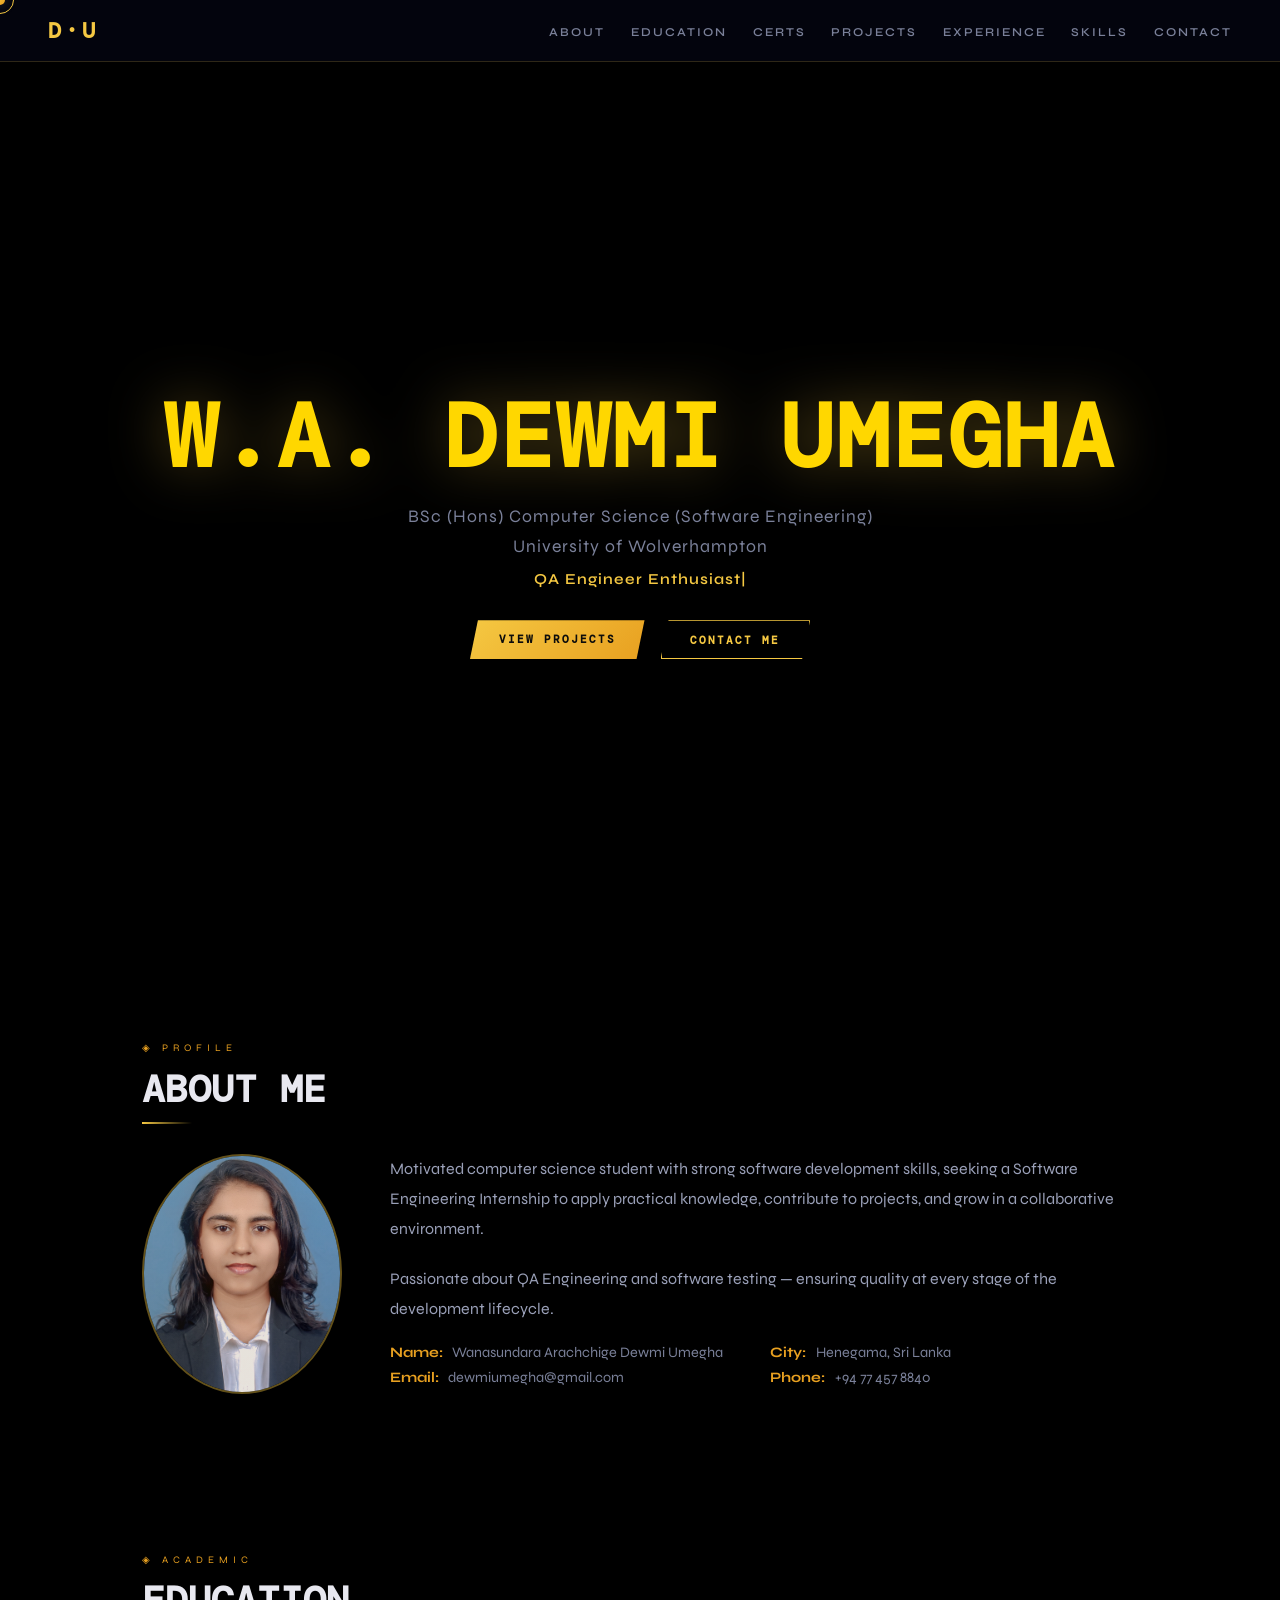
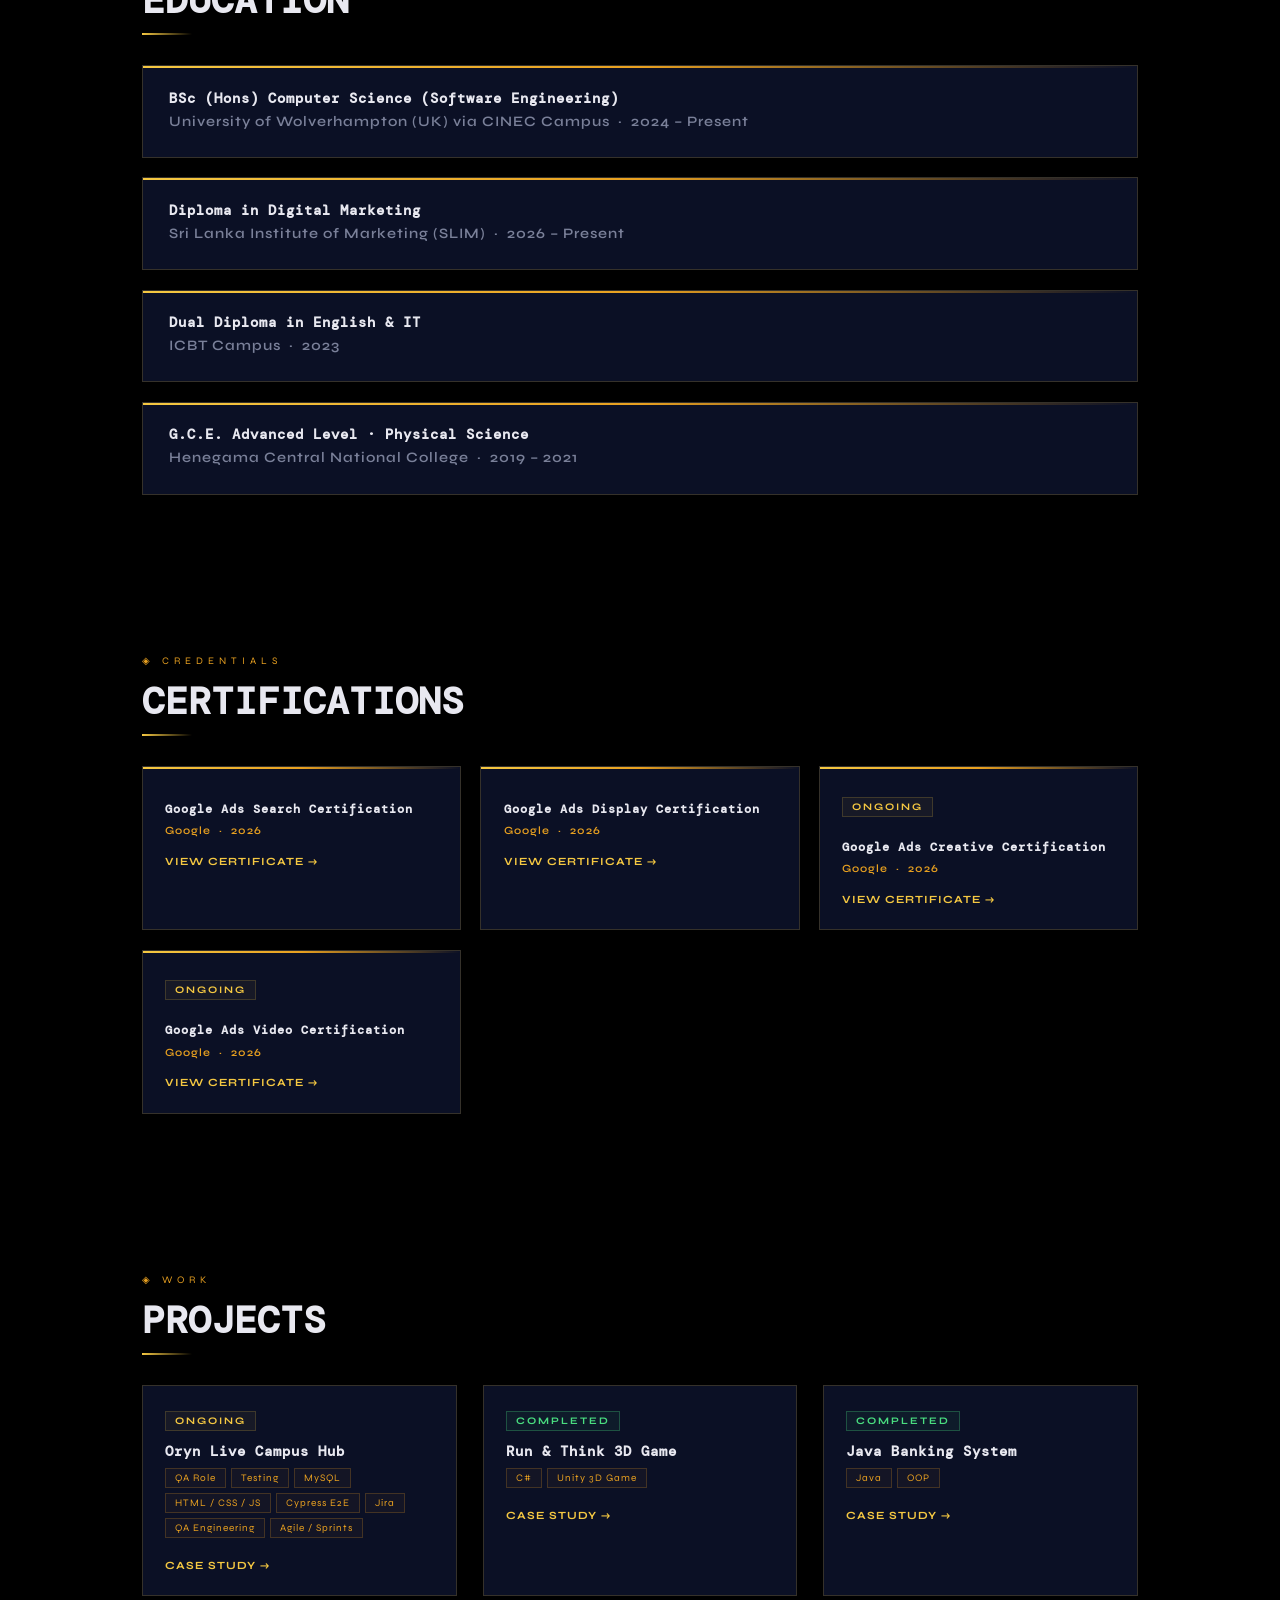
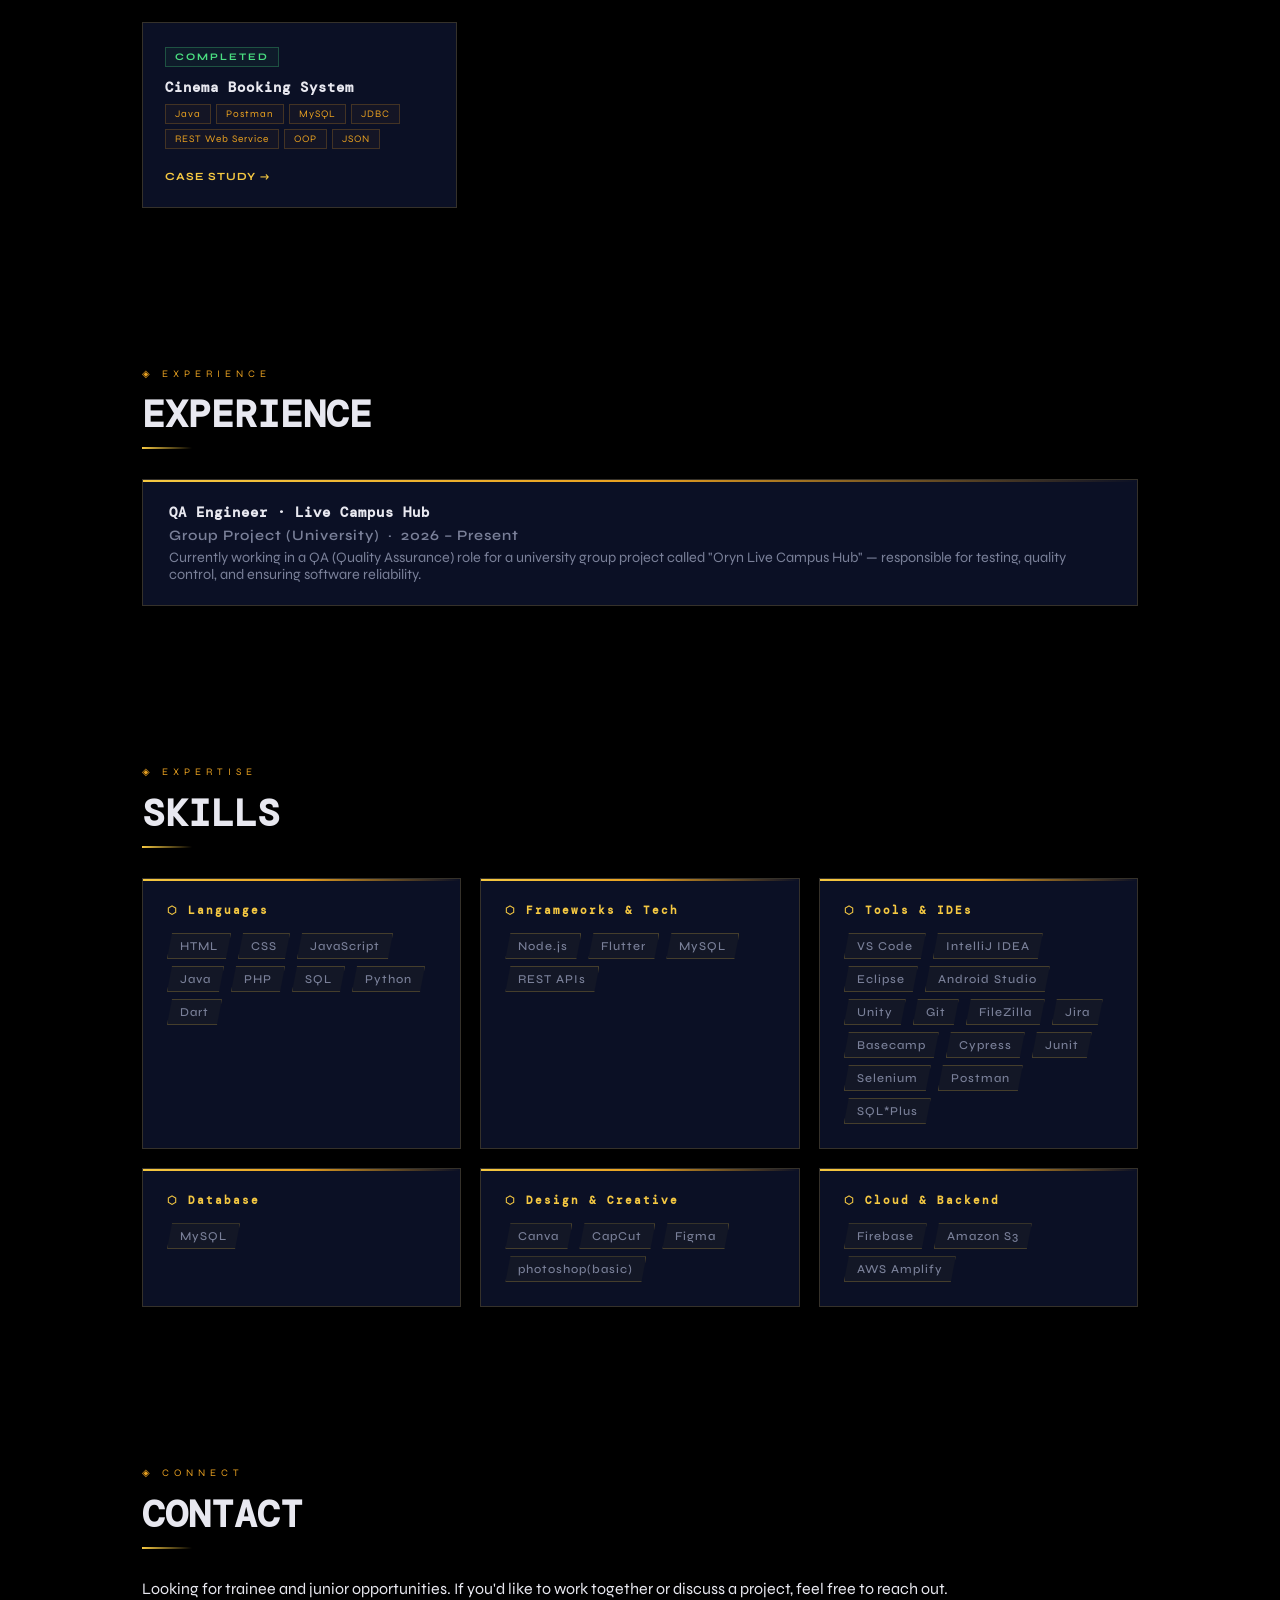
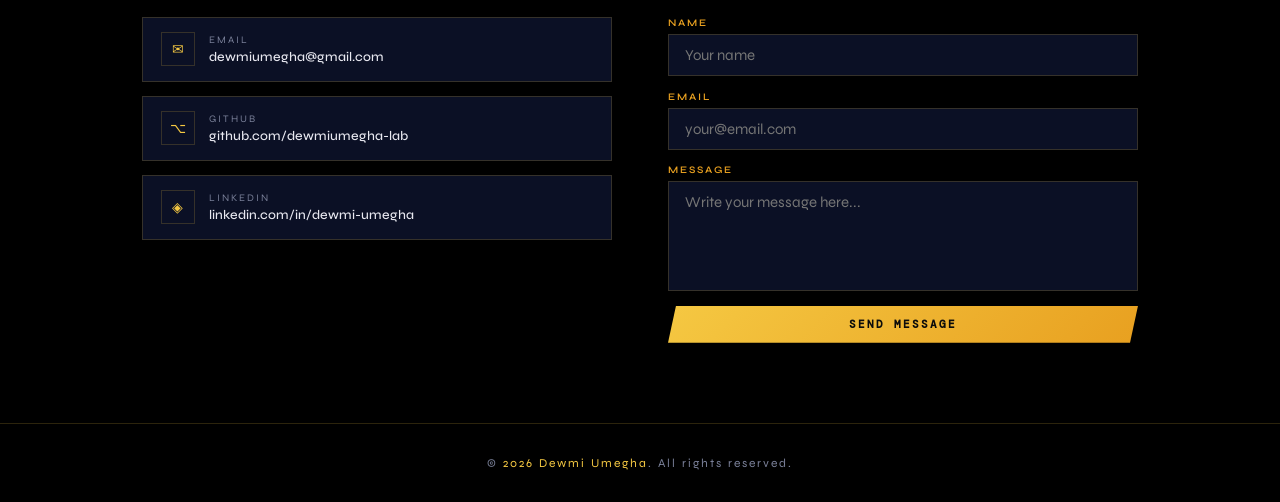
==== commit ab7c3d3a: "Add files via upload" ====
--- a/index.html
+++ b/index.html
@@ -1,7 +1,7 @@
 <!DOCTYPE html>
 <html lang="en">
 <head>
-  <link rel="icon" type="image/png" href="assets/favicon.ico">
+  <link rel="icon" type="image/x-icon" href="assets/favicon.ico">
   <meta charset="UTF-8">
   <meta name="viewport" content="width=device-width, initial-scale=1.0">
   <title>Dewmi Umegha | Portfolio</title>
@@ -36,7 +36,7 @@
 
     /* NAV */
     nav{position:sticky;top:0;z-index:100;display:flex;align-items:center;justify-content:space-between;padding:0 3rem;height:62px;background:rgba(4,5,15,0.9);backdrop-filter:blur(16px);border-bottom:1px solid var(--border);}
-    .nav-logo{font-family:'DM Mono',monospace;font-size:16px;font-weight:900;color:var(--gold);letter-spacing:3px;text-decoration:none;;}
+    .nav-logo{font-family:'DM Mono',monospace;font-size:22px;font-weight:900;color:var(--gold);letter-spacing:4px;text-decoration:none;}
     .nav-links{display:flex;gap:1.6rem;list-style:none;}
     .nav-links a{font-size:12px;letter-spacing:2px;text-transform:uppercase;color:var(--muted);text-decoration:none;transition:color .2s;font-weight:600;position:relative;}
     .nav-links a::after{content:'';position:absolute;bottom:-4px;left:0;width:100%;height:1px;background:linear-gradient(135deg,var(--gold),var(--gold2));transform:scaleX(0);transform-origin:left;transition:transform .25s;}
@@ -58,7 +58,7 @@
     .hicon span{display:block;line-height:1;}
     @keyframes iconFloat{0%{opacity:0;transform:translateY(0) scale(1);}10%{opacity:1;}85%{opacity:1;}100%{opacity:0;transform:translateY(-100vh) scale(0.8);}}
     .hero-eyebrow{font-size:11px;letter-spacing:6px;text-transform:uppercase;color:var(--gold2);margin-bottom:1.2rem;opacity:0;animation:fadeUp .8s .3s forwards;}
-    .hero-name{font-family:'DM Mono',monospace;font-size:clamp(2.4rem,7vw,5.5rem);font-weight:900;line-height:1.05;letter-spacing:3px;background:linear-gradient(135deg,var(--gold3) 0%,var(--gold) 40%,var(--gold2) 100%);-webkit-background-clip:text;-webkit-text-fill-color:transparent;background-clip:text;filter:drop-shadow(0 0 28px rgba(245,200,66,0.35));opacity:0;animation:fadeUp .8s .5s forwards;}
+    .hero-name{font-family:'DM Mono',monospace;font-size:clamp(2.4rem,7vw,5.5rem);font-weight:900;line-height:1.05;letter-spacing:3px;color:var(--gold3);filter:drop-shadow(0 0 28px rgba(245,200,66,0.35));opacity:0;animation:fadeUp .8s .5s forwards;}
     .hero-sub{font-size:clamp(.9rem,2vw,1.1rem);color:var(--muted);letter-spacing:1px;margin:1.2rem 0 .5rem;font-weight:400;line-height:1.7;max-width:560px;opacity:0;animation:fadeUp .8s .7s forwards;}
     .hero-interest{font-size:.95rem;color:var(--gold);letter-spacing:1px;font-weight:600;opacity:0;animation:fadeUp .8s .85s forwards;margin-bottom:2rem;}
     .hero-btns{display:flex;gap:1rem;justify-content:center;flex-wrap:wrap;opacity:0;animation:fadeUp .8s 1s forwards;}
@@ -202,7 +202,7 @@
 <section id="hero">
   <div class="hero-icons" id="heroIcons"></div>
  
-  <h1 class="hero-name">W.A. DEWMI<br>UMEGHA</h1>
+  <h1 class="hero-name">W.A. DEWMI UMEGHA</h1>
   <p class="hero-sub">BSc (Hons) Computer Science (Software Engineering)<br>University of Wolverhampton </p>
   <p class="hero-interest" id="typed"></p>
   <div class="hero-btns">
@@ -487,19 +487,20 @@
   const container=document.getElementById('heroIcons');
   if(!container)return;
   function spawnBubble(){
+    if(container.querySelectorAll('.hicon').length >= 6) return;
     const el=document.createElement('div');
     el.className='hicon';
     const sz=38+Math.random()*28;
     const fs=Math.min(sz*.34,14);
-    el.style.cssText=`width:${sz}px;height:${sz}px;left:${Math.random()*95}%;bottom:-80px;font-size:${fs}px;font-family:'DM Mono',monospace;font-weight:600;letter-spacing:-0.5px;white-space:nowrap;color:rgba(245,200,66,${0.55+Math.random()*.35});animation-duration:${9+Math.random()*10}s;animation-delay:${Math.random()*3}s;`;
+    el.style.cssText=`width:${sz}px;height:${sz}px;left:${Math.random()*95}%;bottom:-80px;font-size:${fs}px;font-family:'DM Mono',monospace;font-weight:600;letter-spacing:-0.5px;white-space:nowrap;color:rgba(245,200,66,${0.55+Math.random()*.35});animation-duration:${8+Math.random()*4}s;animation-delay:${Math.random()*2}s;`;
     const span=document.createElement('span');
     span.textContent=icons[Math.floor(Math.random()*icons.length)];
     el.appendChild(span);
     container.appendChild(el);
     setTimeout(()=>el.remove(),14000);
   }
-  setInterval(spawnBubble,600);
-  for(let i=0;i<12;i++) setTimeout(spawnBubble,i*300);
+  setInterval(spawnBubble,3000);
+  for(let i=0;i<6;i++) setTimeout(spawnBubble,i*1000);
 })();
 
 // CURSOR
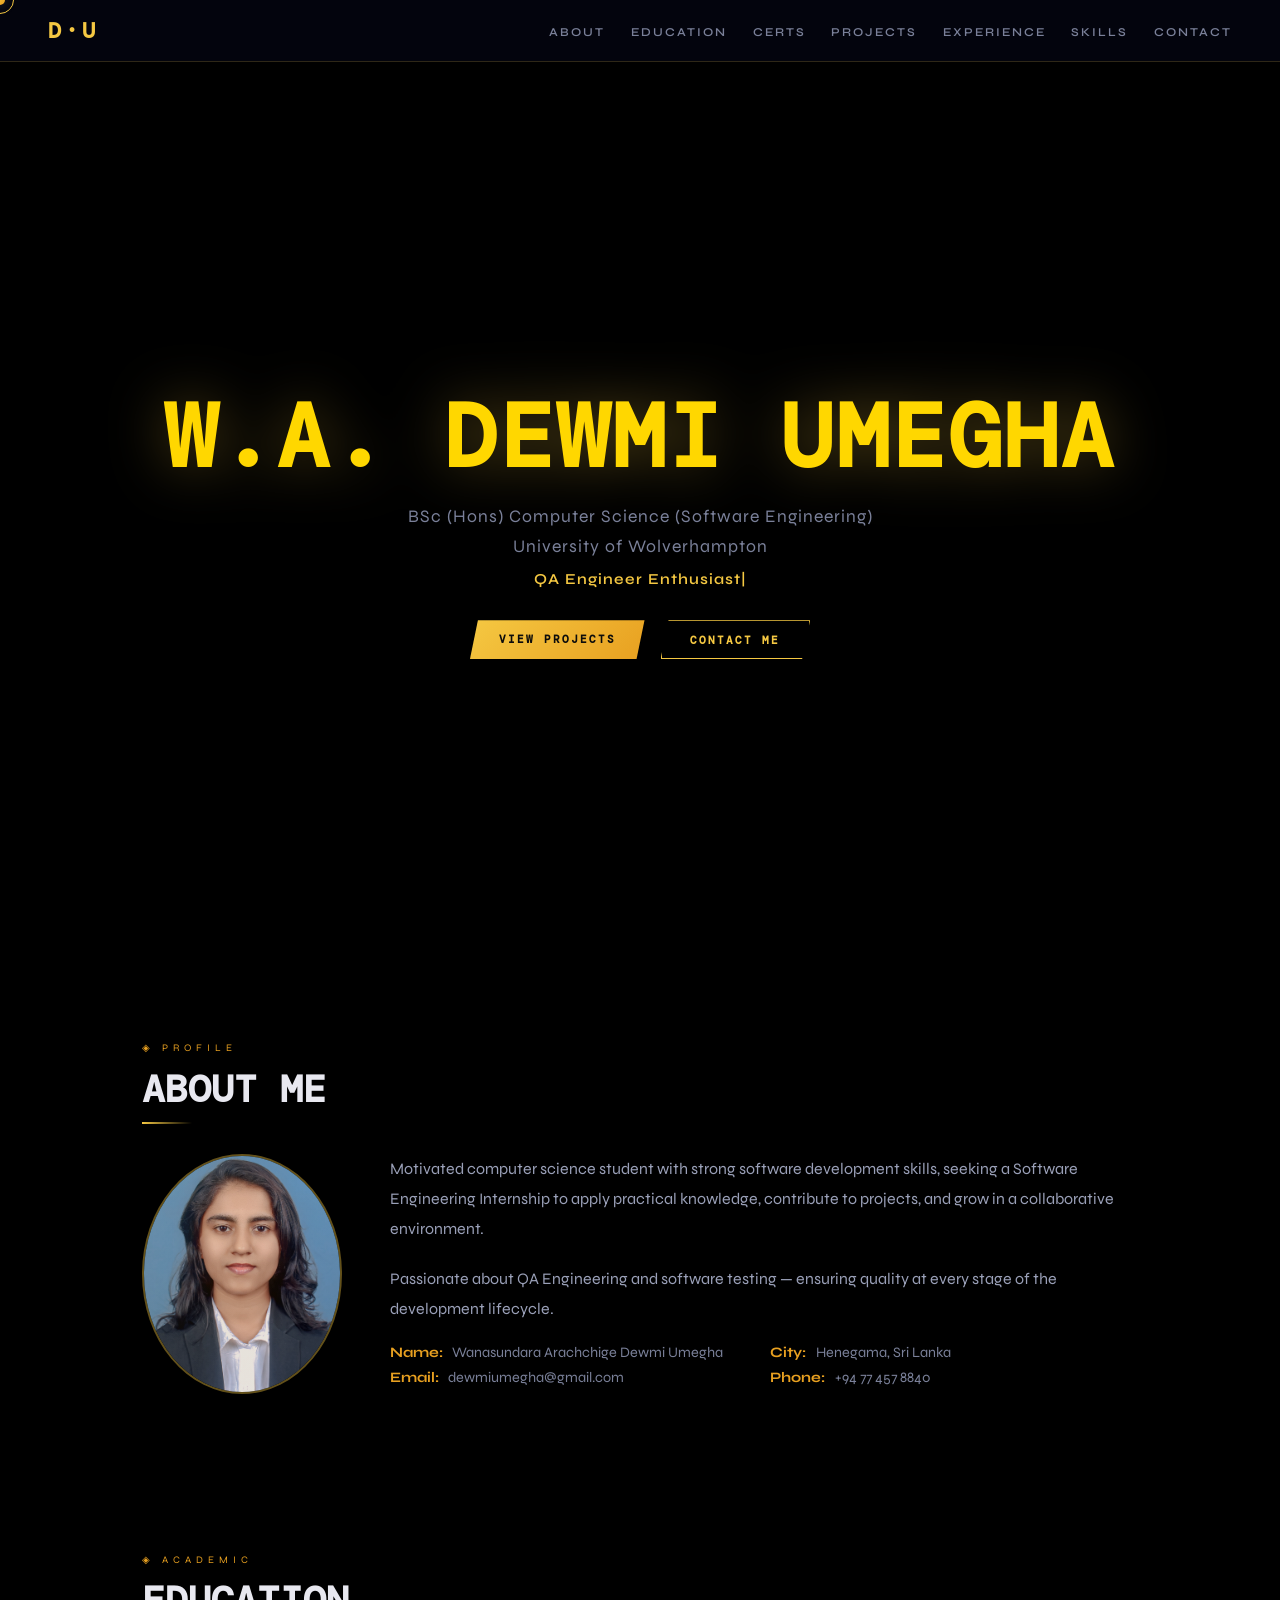
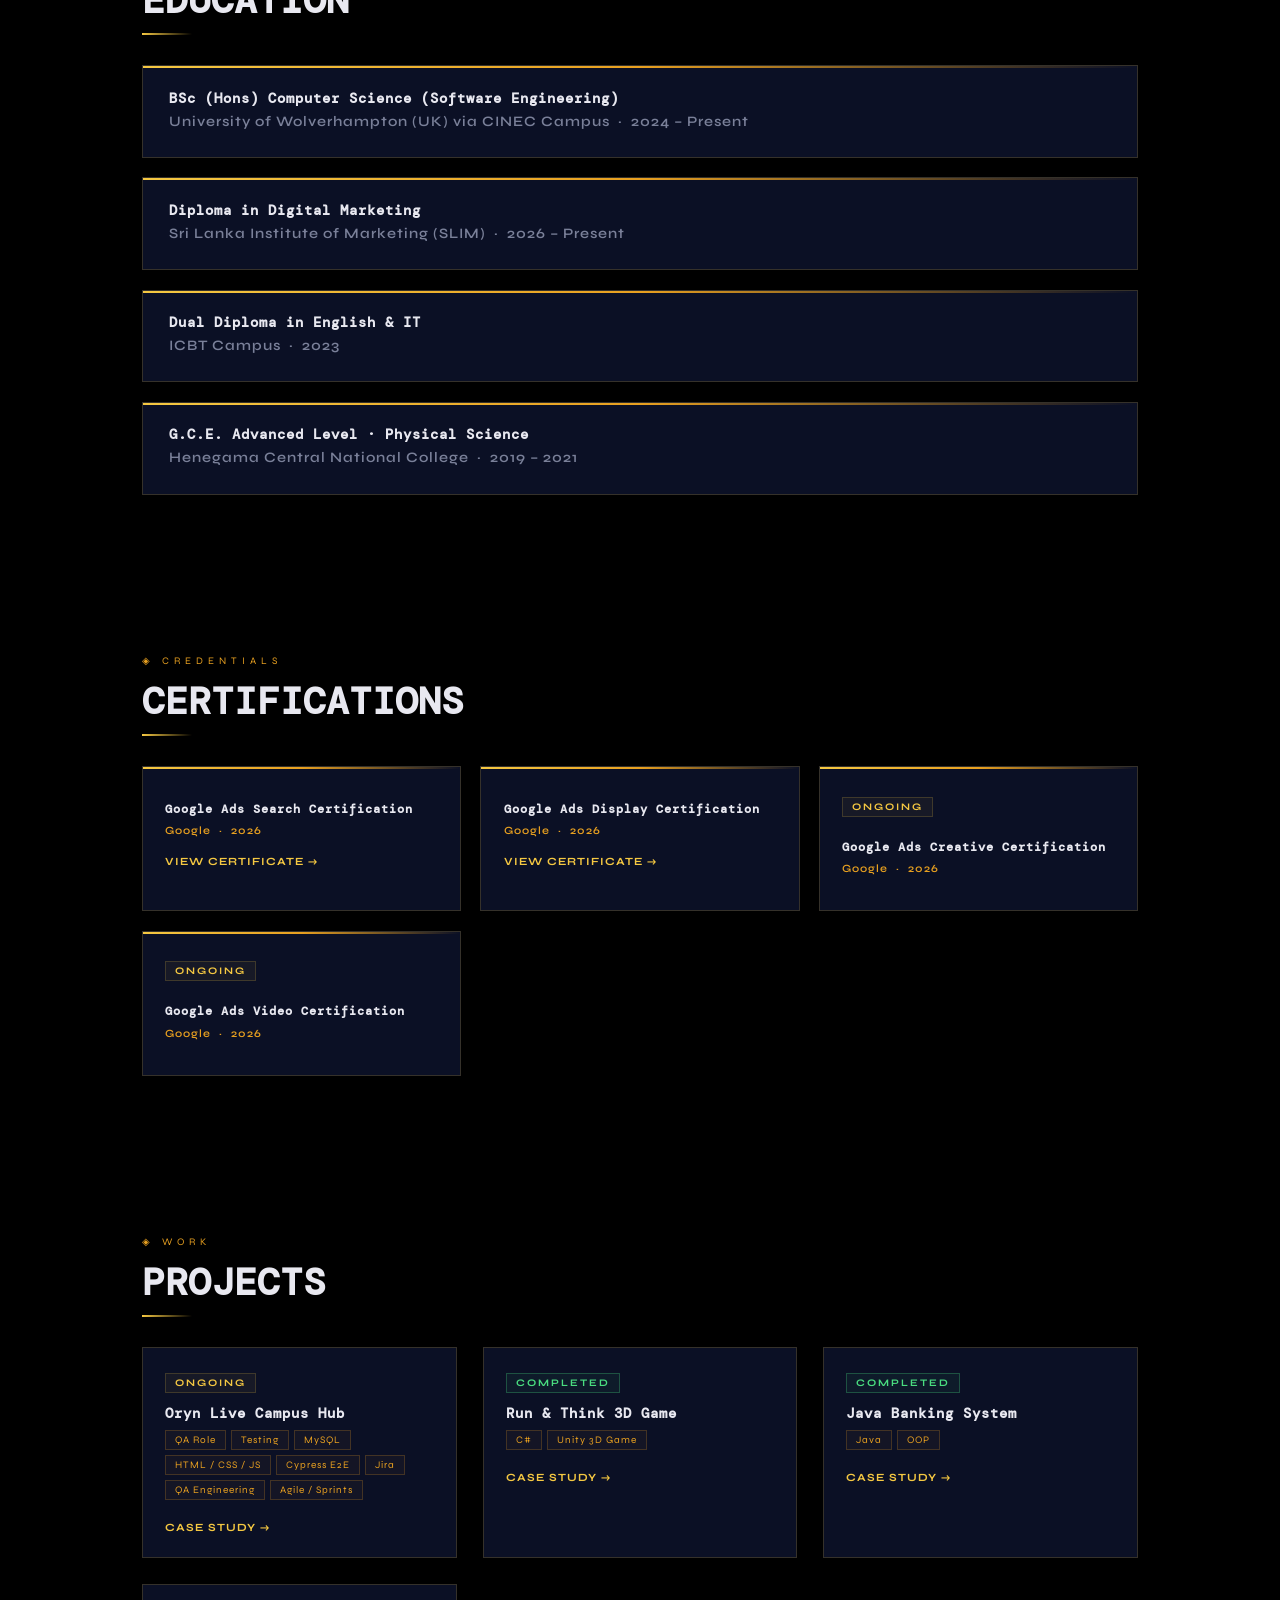
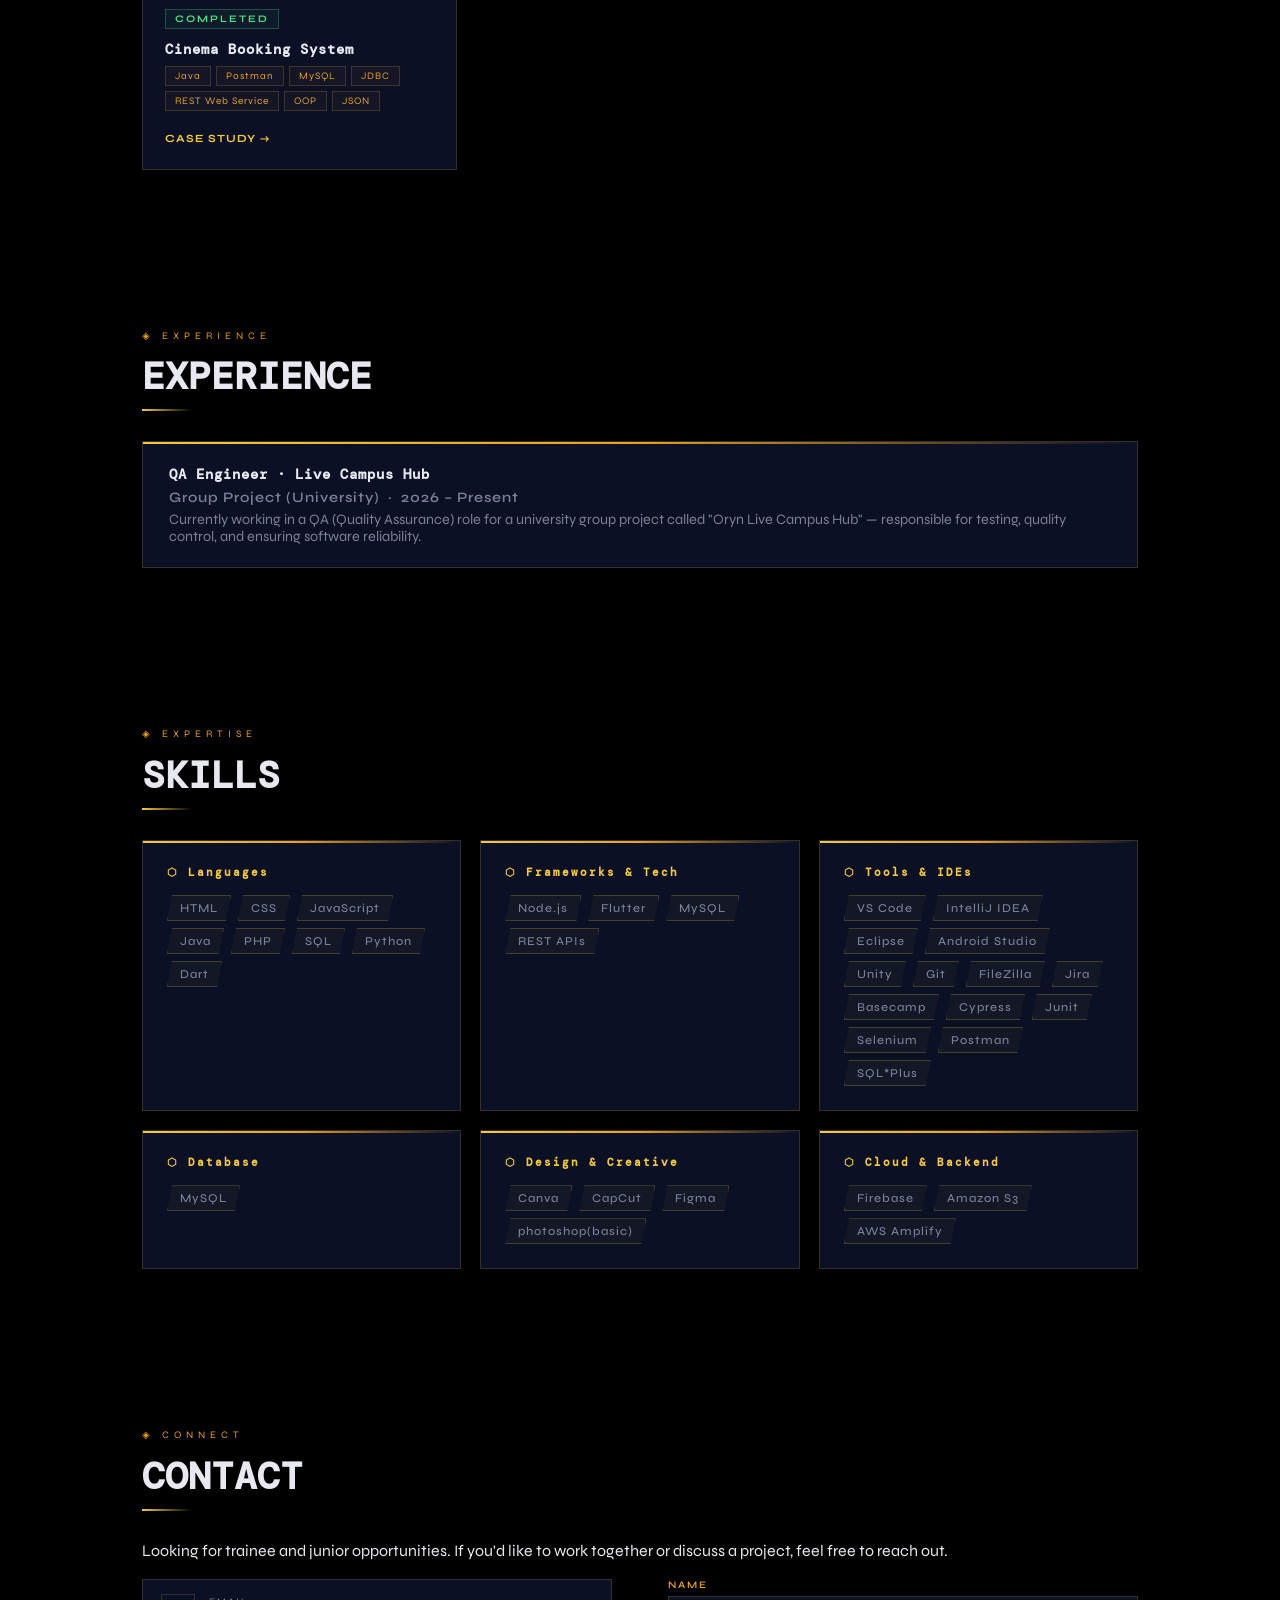
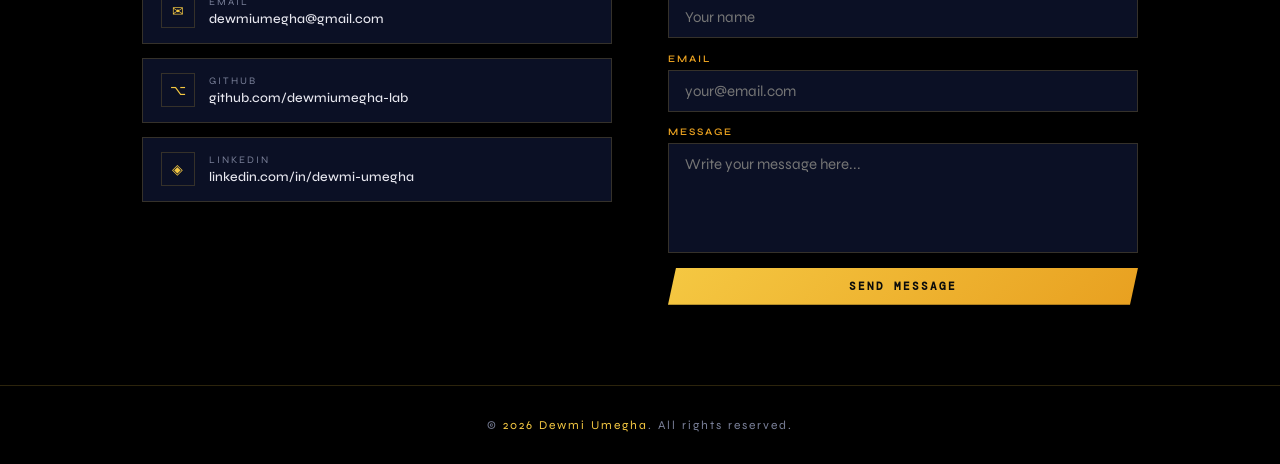
==== commit 0b2aaa1f: "Update index.html" ====
--- a/index.html
+++ b/index.html
@@ -282,13 +282,13 @@
         <div class="cert-badge"><span class="proj-status status-wip">Ongoing</span></div>
         <h3>Google Ads Creative Certification</h3>
         <p class="cert-meta">Google &nbsp;·&nbsp; 2026</p>
-        <a class="cert-link" href="https://skillshop.credential.net/b81d23b8-70da-427e-9dd9-3c6eaebac599#acc.8Pb2wel4" target="_blank" rel="noreferrer">View Certificate</a>
+        
       </div>
       <div class="cert-card reveal">
         <div class="cert-badge"><span class="proj-status status-wip">Ongoing</span></div>
         <h3>Google Ads Video Certification</h3>
         <p class="cert-meta">Google &nbsp;·&nbsp; 2026</p>
-        <a class="cert-link" href="https://skillshop.credential.net/b81d23b8-70da-427e-9dd9-3c6eaebac599#acc.8Pb2wel4" target="_blank" rel="noreferrer">View Certificate</a>
+        
       </div>
     </div>
   </div>
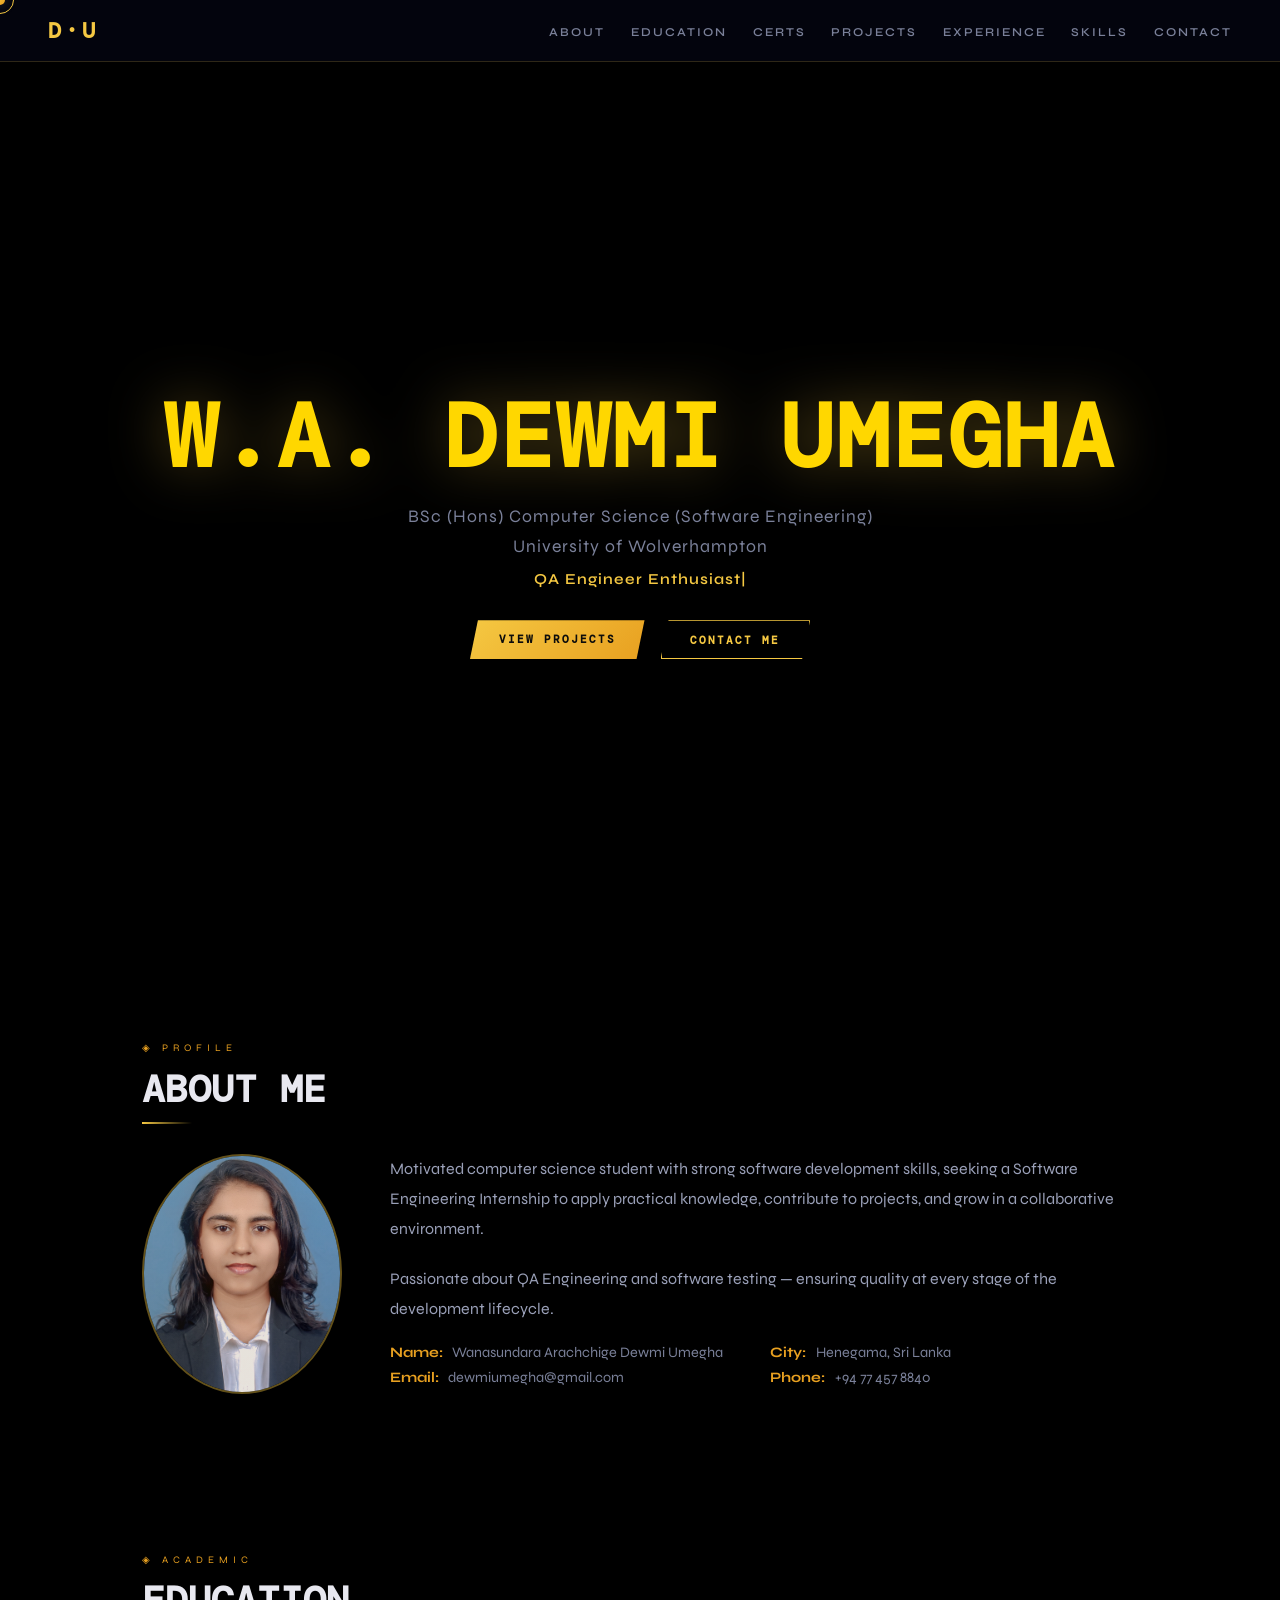
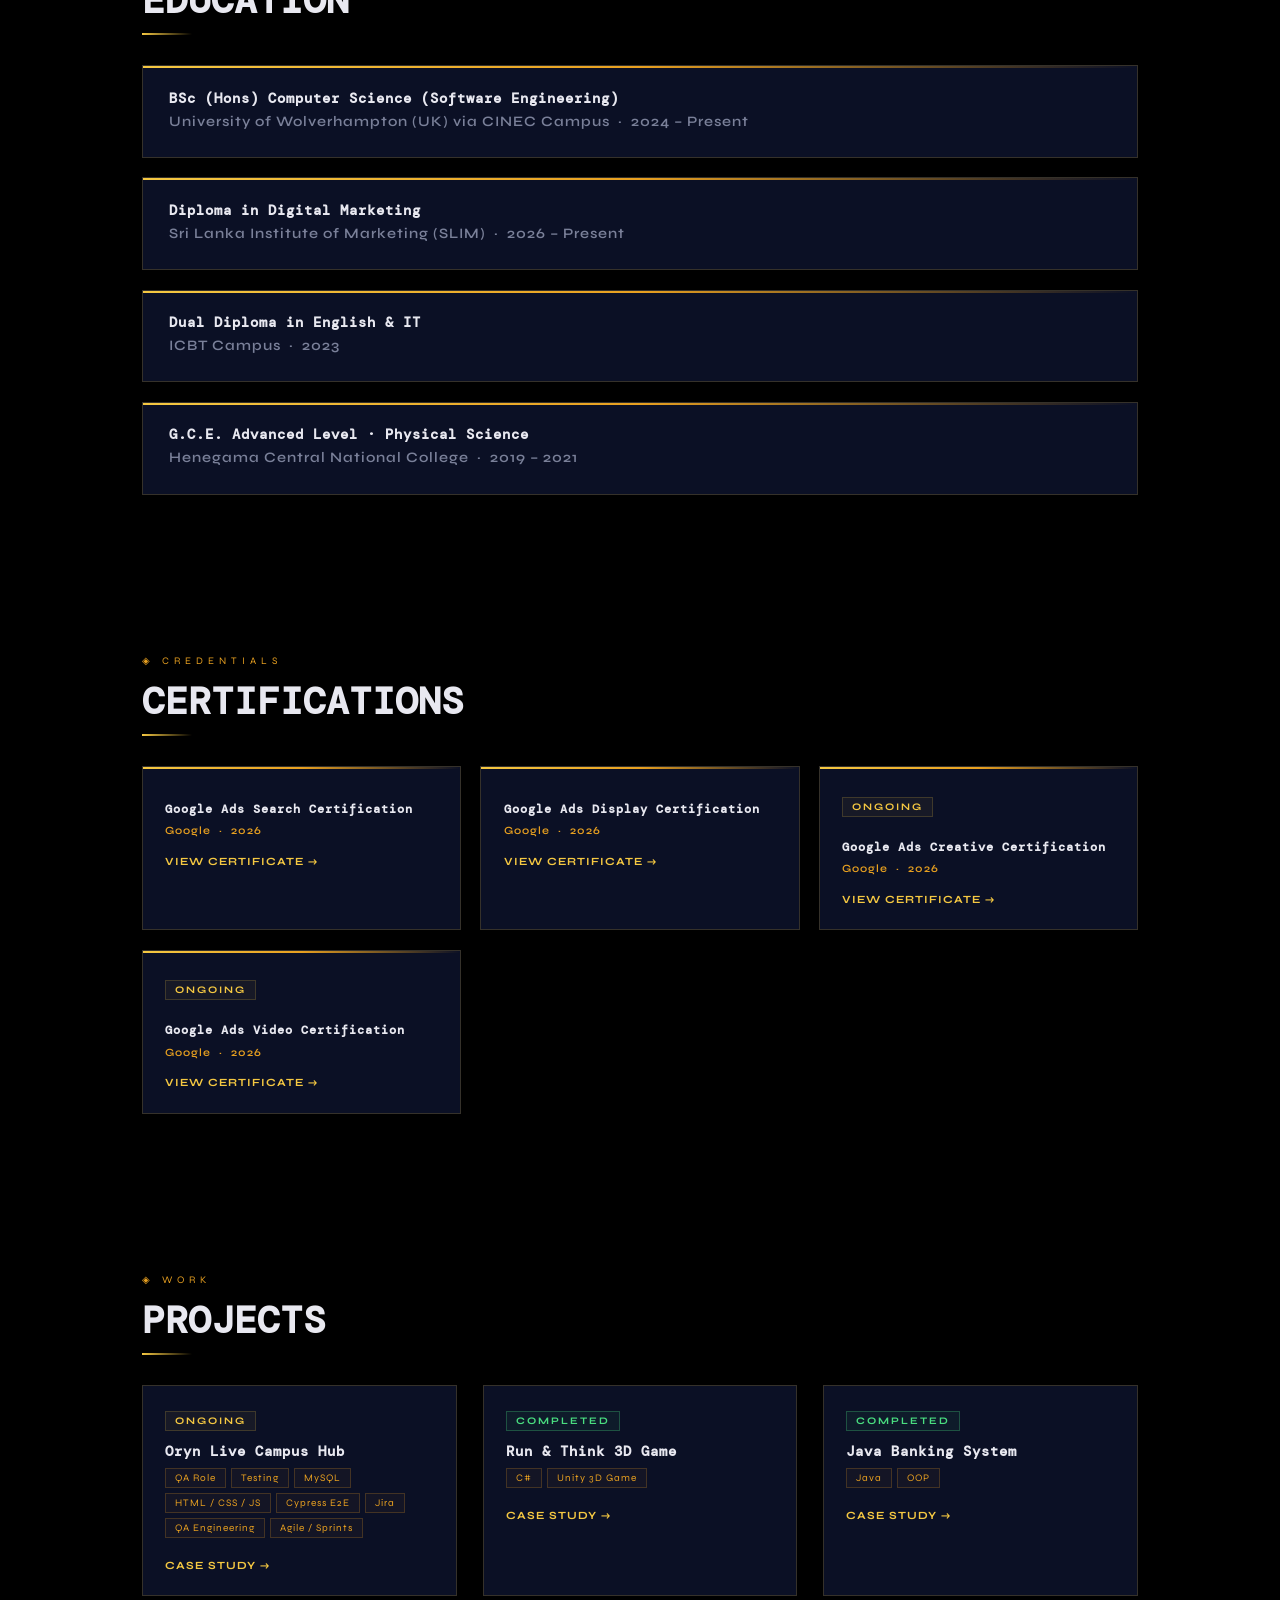
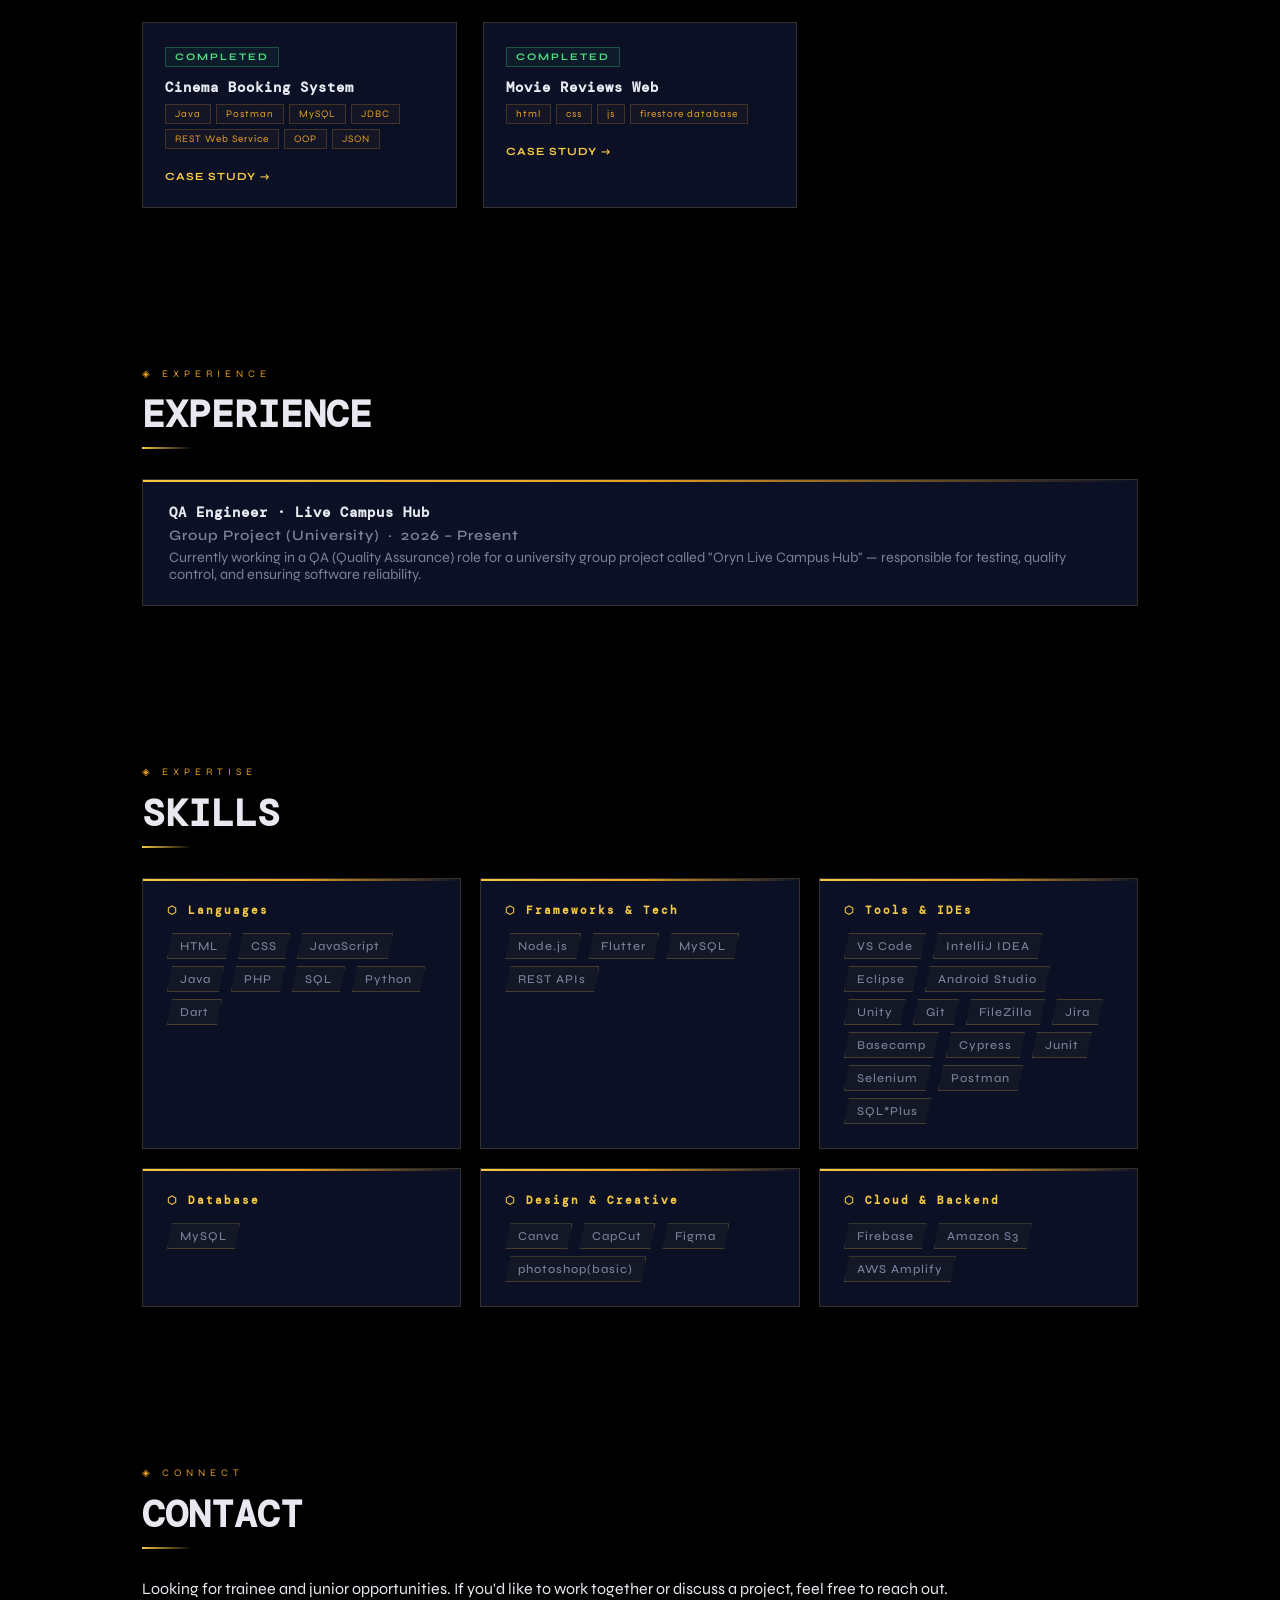
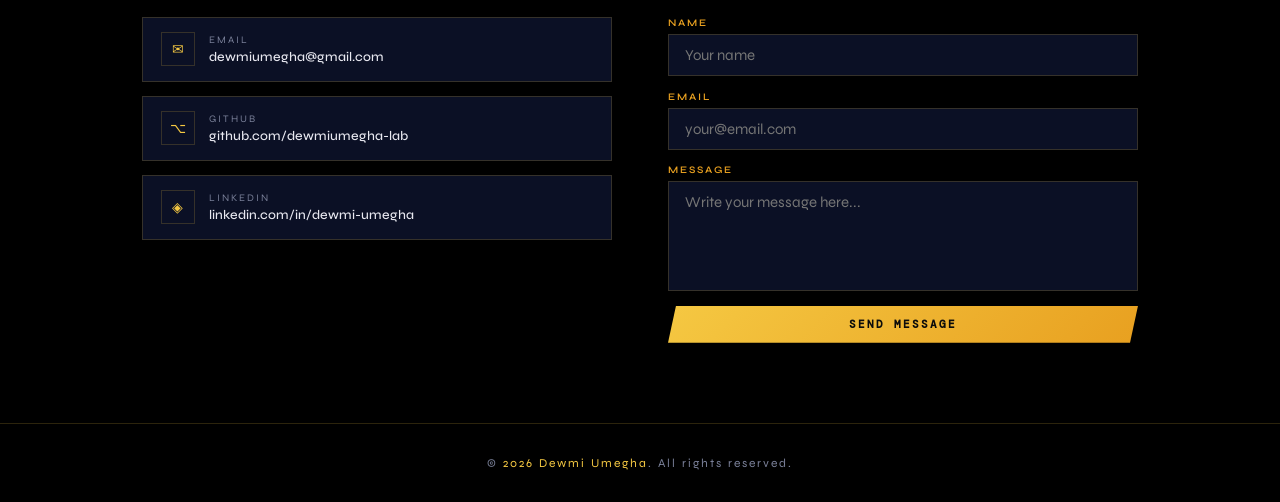
==== commit 750212e9: "Add files via upload" ====
--- a/index.html
+++ b/index.html
@@ -282,13 +282,13 @@
         <div class="cert-badge"><span class="proj-status status-wip">Ongoing</span></div>
         <h3>Google Ads Creative Certification</h3>
         <p class="cert-meta">Google &nbsp;·&nbsp; 2026</p>
-        
+        <a class="cert-link" href="https://skillshop.credential.net/b81d23b8-70da-427e-9dd9-3c6eaebac599#acc.8Pb2wel4" target="_blank" rel="noreferrer">View Certificate</a>
       </div>
       <div class="cert-card reveal">
         <div class="cert-badge"><span class="proj-status status-wip">Ongoing</span></div>
         <h3>Google Ads Video Certification</h3>
         <p class="cert-meta">Google &nbsp;·&nbsp; 2026</p>
-        
+        <a class="cert-link" href="https://skillshop.credential.net/b81d23b8-70da-427e-9dd9-3c6eaebac599#acc.8Pb2wel4" target="_blank" rel="noreferrer">View Certificate</a>
       </div>
     </div>
   </div>
@@ -355,6 +355,15 @@
         
           </div>
           <a href="cinema.html" class="proj-link">Case Study</a>
+        </div>
+      </div>
+
+      <div class="proj-card reveal">
+        <div class="proj-body">
+          <span class="proj-status status-done">Completed</span>
+          <h3 class="proj-title">Movie Reviews Web</h3>
+          <div class="proj-tech"><span class="tech-pill">html</span><span class="tech-pill">css</span><span class="tech-pill">js</span><span class="tech-pill">firestore database</span></div>
+          <a href="moviereviews.html" class="proj-link">Case Study</a>
         </div>
       </div>
 
